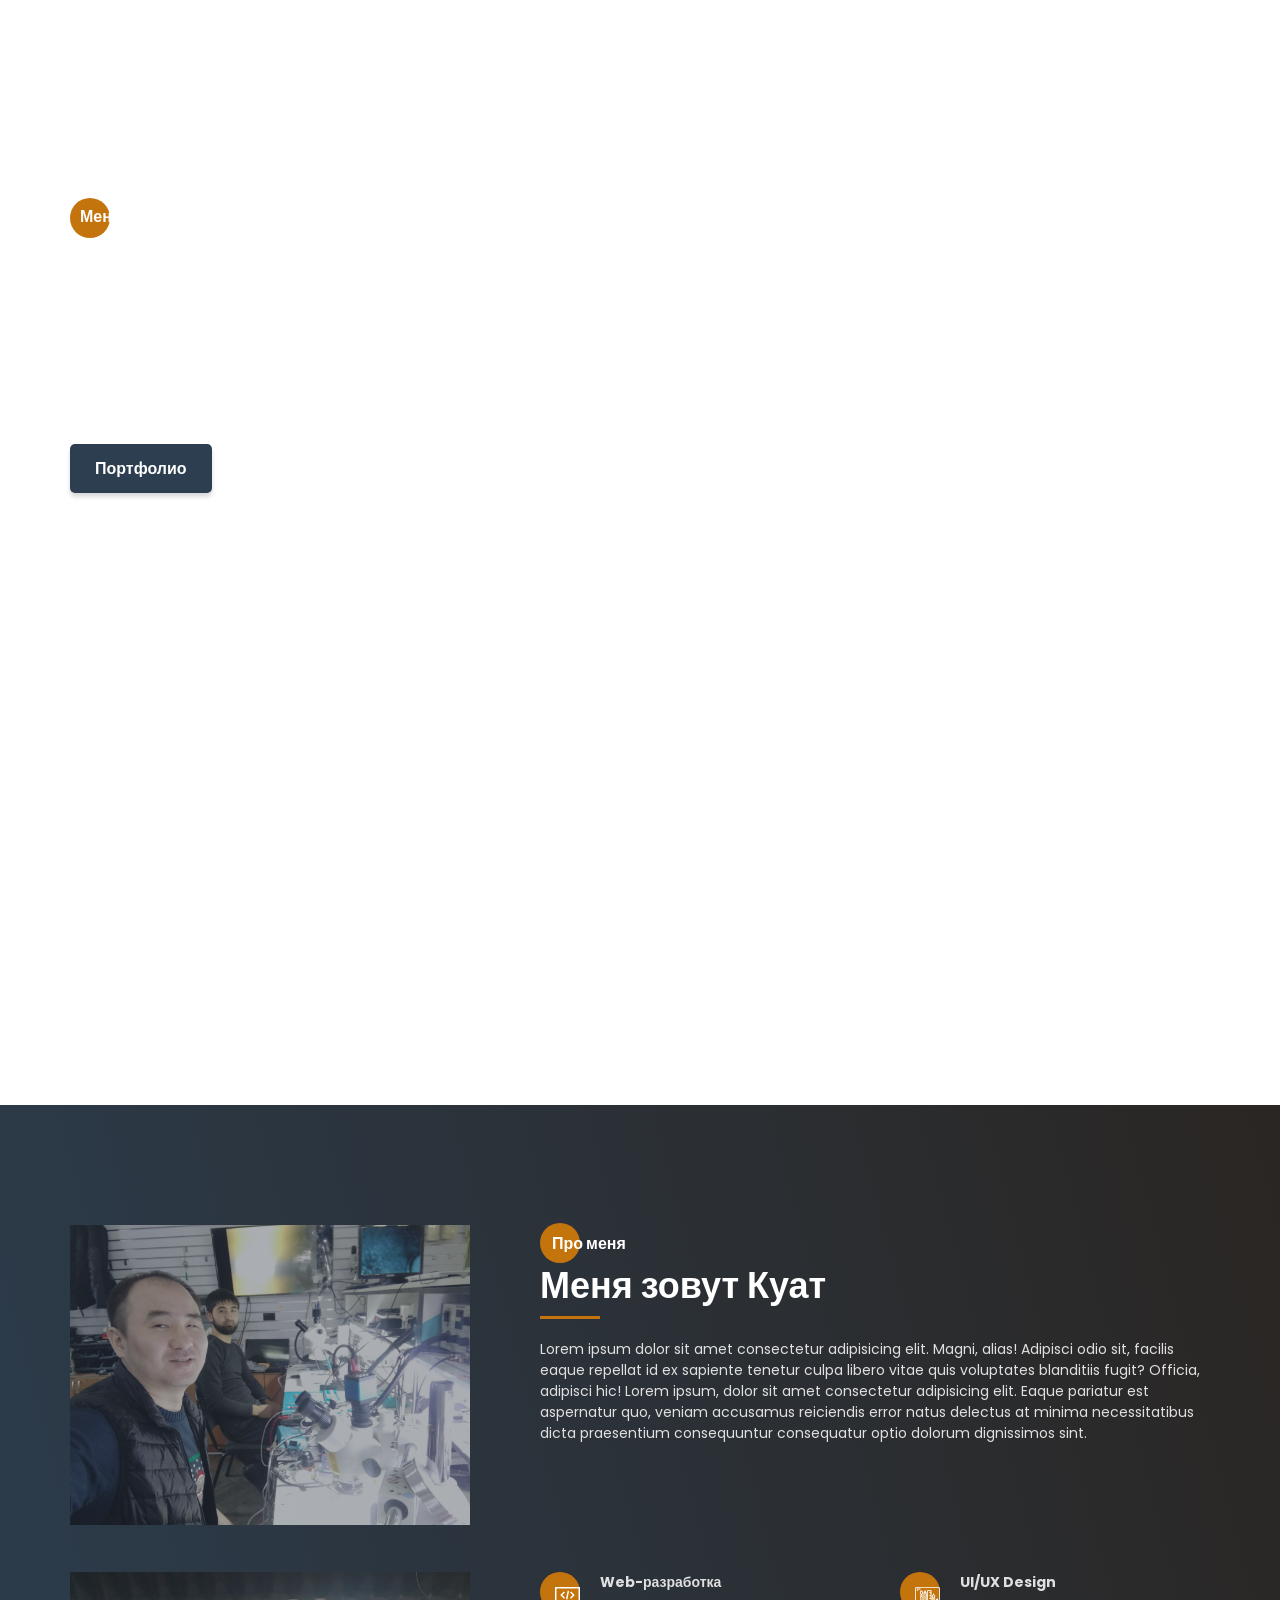
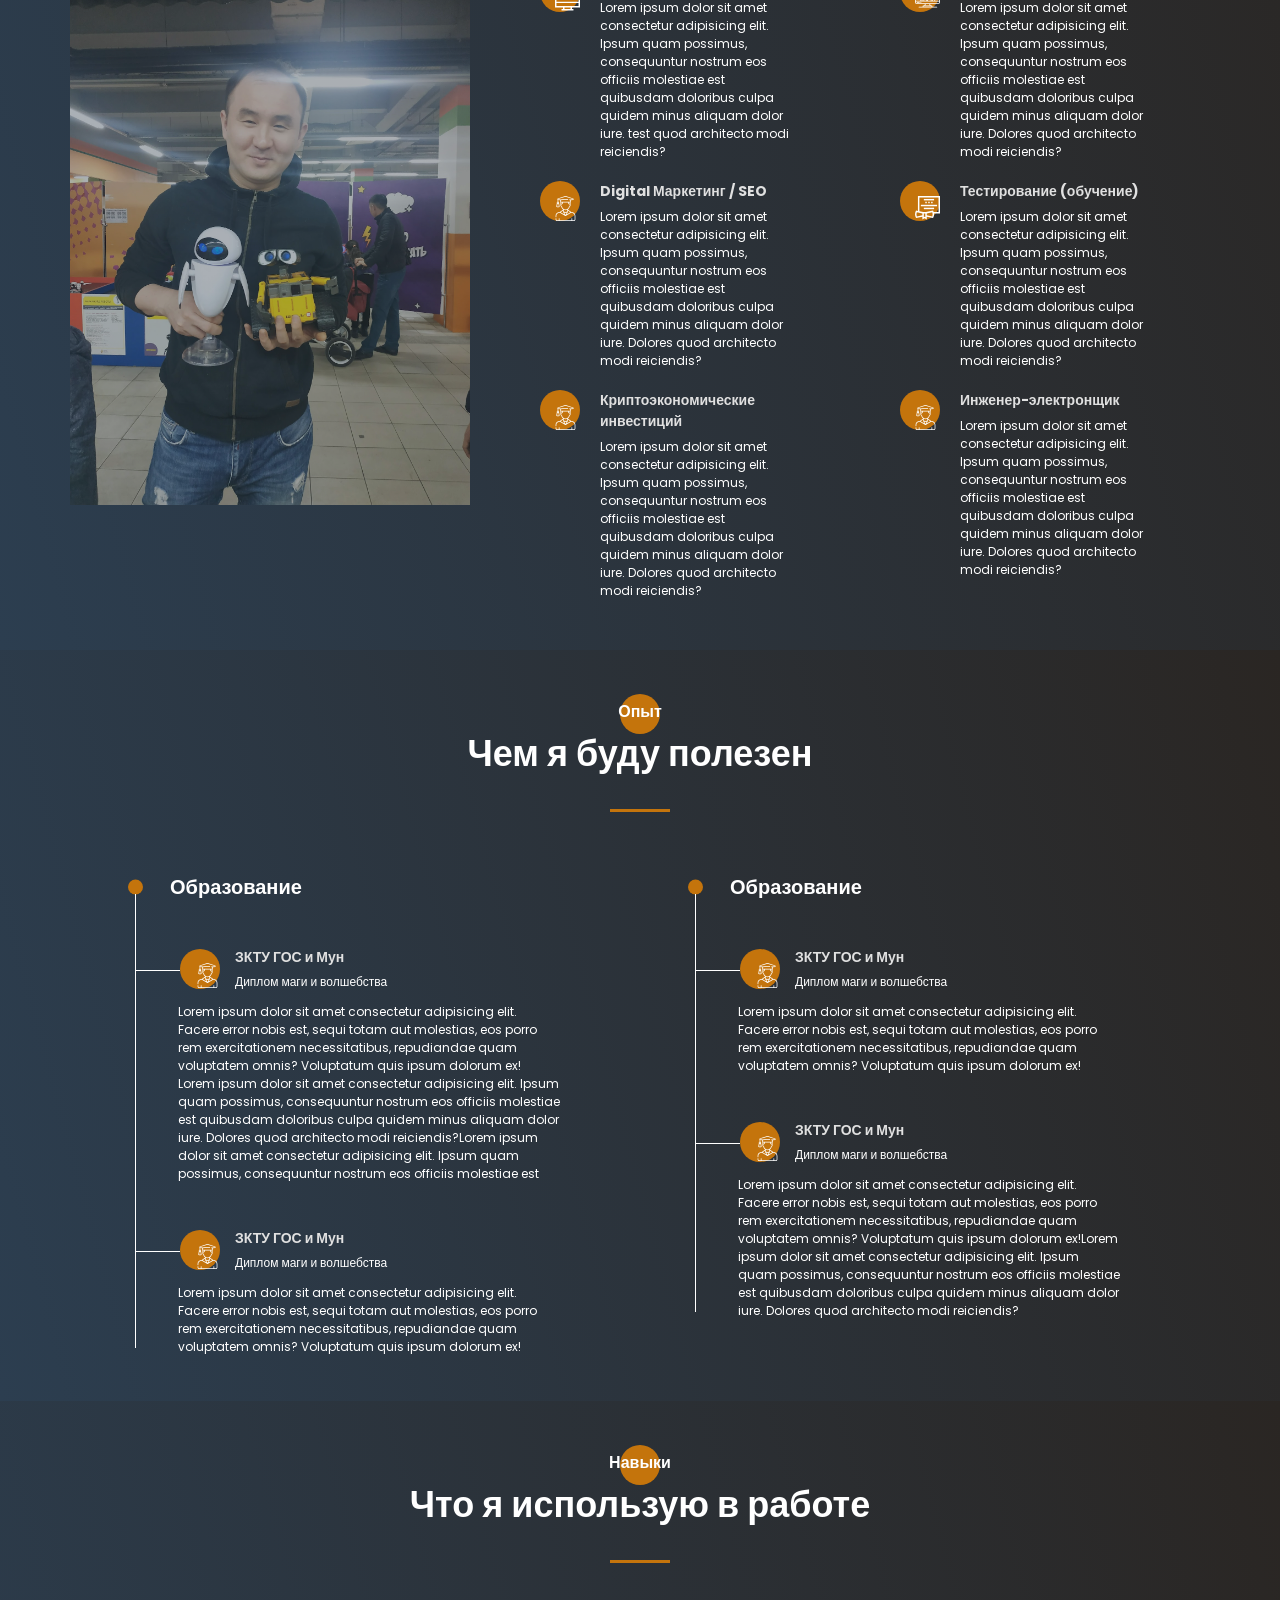
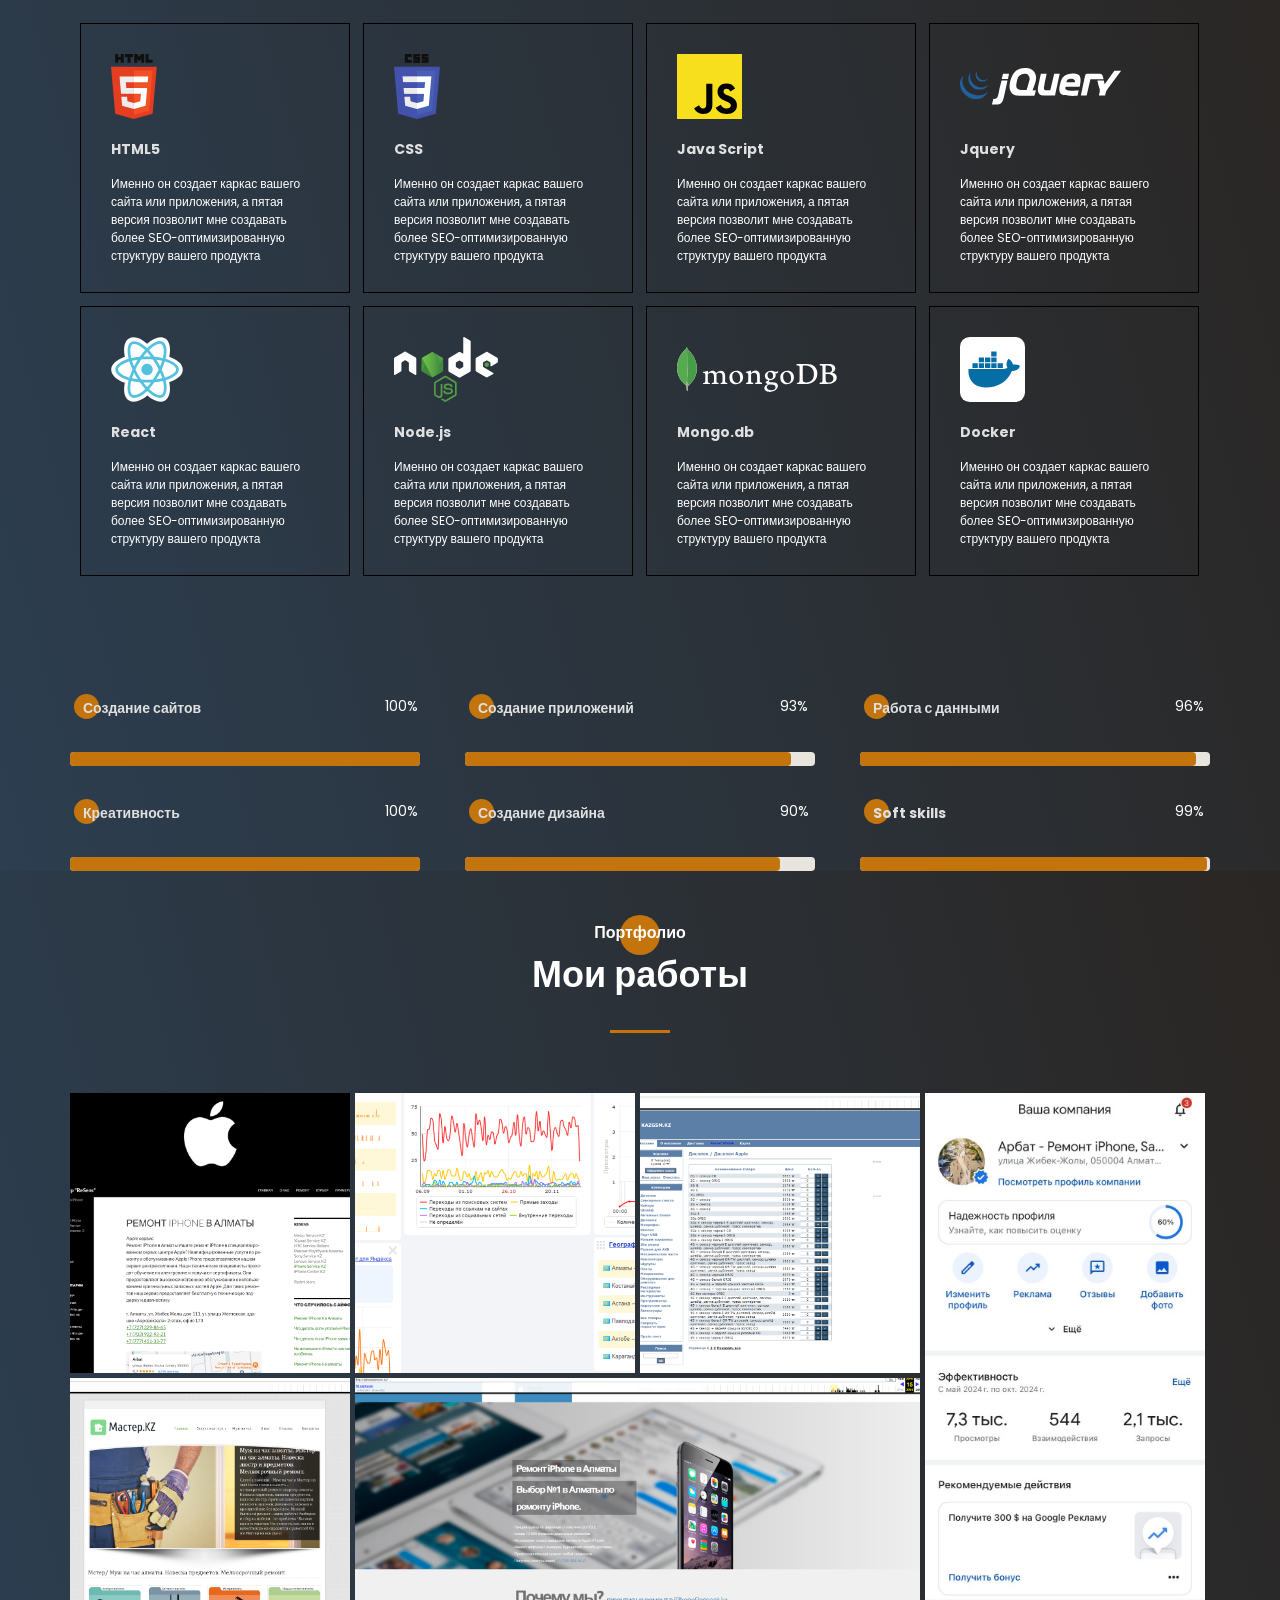
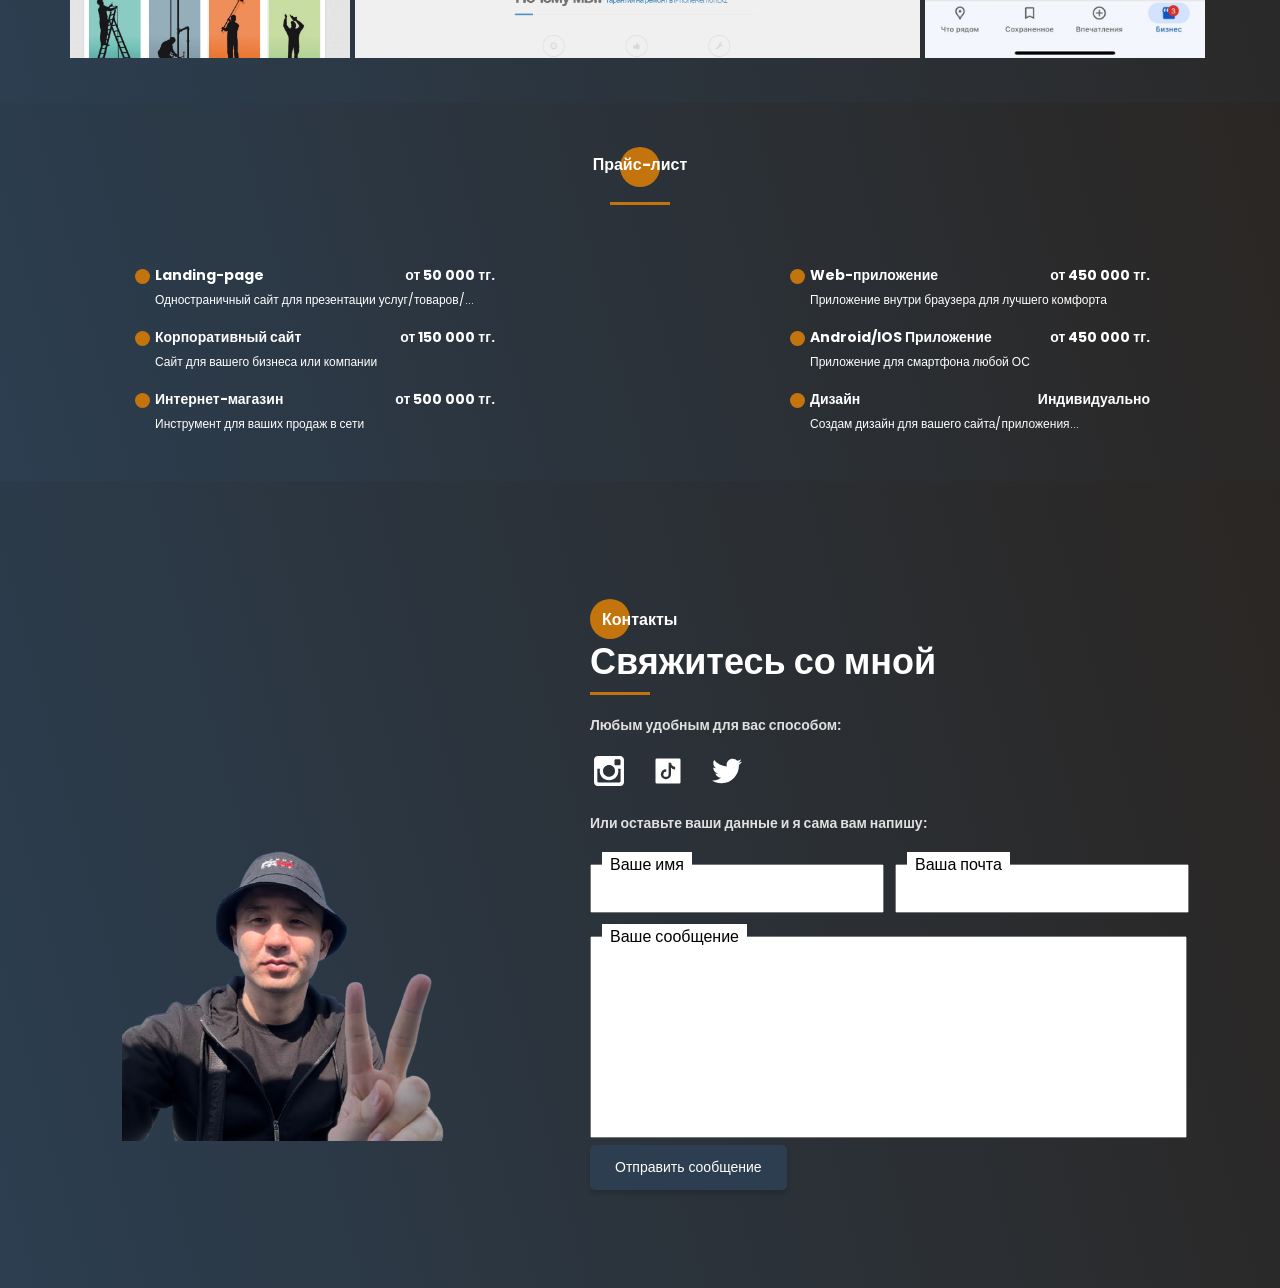
==== index.html @ 57f3153f "Initial commit with site files" ====
<!DOCTYPE html>
<html lang="en">
  <head>
    <meta charset="UTF-8" />
    <meta name="viewport" content="width=device-width, initial-scale=1.0" />
    <title>Nurmakhanov Kuat Kuanyshovich</title>
    <link
      href="https://fonts.googleapis.com/css2?family=Roboto:wght@100;300;400;700&display=swap"
      rel="stylesheet"
    />
    <link rel="stylesheet" href="css/style.min.css" />
  </head>
  <body>
    <aside class="sidepanel">
      <a href="#" class="sidepanel__link"
        ><img src="/src/icons/instagram.svg" alt="instagram" /></a
      ><a href="#" class="sidepanel__link"
        ><img src="/src/icons/tiktok.svg" alt="tiktok" /></a
      ><a href="#" class="sidepanel__link"
        ><img src="/src/icons/github.svg" alt="git" /></a
      ><a href="#" class="sidepanel__link"
        ><img src="/src/icons/twitter.svg" alt="twitter"
      /></a>
    </aside>

    <div class="menu">
      <div class="menu__block">
        <div class="menu__close">
          <svg
            width="29"
            height="30"
            viewBox="0 0 29 30"
            fill="none"
            xmlns="http://www.w3.org/2000/svg"
          >
            <path
              d="M17.1568 14.5231L28.4489 3.23075C29.1837 2.49623 29.1837 1.30861 28.4489 0.574085C27.7144 -0.160437 26.5267 -0.160437 25.7922 0.574085L14.4998 11.8665L3.20781 0.574085C2.47295 -0.160437 1.28567 -0.160437 0.551149 0.574085C-0.183716 1.30861 -0.183716 2.49623 0.551149 3.23075L11.8432 14.5231L0.551149 25.8155C-0.183716 26.55 -0.183716 27.7376 0.551149 28.4721C0.917206 28.8385 1.39852 29.0226 1.87948 29.0226C2.36045 29.0226 2.84141 28.8385 3.20781 28.4721L14.4998 17.1798L25.7922 28.4721C26.1586 28.8385 26.6396 29.0226 27.1205 29.0226C27.6015 29.0226 28.0825 28.8385 28.4489 28.4721C29.1837 27.7376 29.1837 26.55 28.4489 25.8155L17.1568 14.5231Z"
              fill="white"
            />
          </svg>
        </div>
        <nav>
          <ul class="menu__list">
            <li class="menu__link"><a href="#">ПРО МЕНЯ</a></li>
            <li class="menu__link"><a href="#">МОЙ ОПЫТ</a></li>
            <li class="menu__link"><a href="#">МОИ НАВЫКИ</a></li>
            <li class="menu__link"><a href="#">МОИ РАБОТЫ</a></li>
            <li class="menu__link"><a href="#">ПРАЙС ЛИСТ</a></li>
            <li class="menu__link"><a href="#">КОНТАКТЫ</a></li>
          </ul>
        </nav>

        <div class="menu__social">
          <a href="#"><img src="/src/icons/instagram.svg" alt="instagram" /></a
          ><a href="#"><img src="/src/icons/tiktok.svg" alt="tiktok" /></a
          ><a href="#"><img src="/src/icons/github.svg" alt="git" /></a
          ><a href="#"><img src="/src/icons/twitter.svg" alt="twitter" /></a>
        </div>
      </div>
      <div class="menu__overlay"></div>
    </div>

    <section class="promo">
      <div class="hamburger">
        <span></span>
        <span class="long"></span>
        <span></span>
      </div>
      <div class="container">
        <div class="title title_fs16 promo__subtitle">
          Меня зову Куат Нурмаханов
        </div>
        <h1 class="title title_fs48 promo__title">
          Эксперт в IT, Маркетинге и Обучении
        </h1>
        <div class="promo__btns">
          <a href="#" class="promo__link btn">Портфолио</a
          ><a href="#" class="promo__link">Про меня</a>
        </div>
      </div>
    </section>

    <section class="about">
      <div class="container">
        <div class="about__wrapper">
          <div class="about__photo">
            <img src="/src/img/resens.jpg" alt="resens2021" />
          </div>
          <div class="about__photo2">
            <img src="/src/img/robo.jpg" alt="robo" />
          </div>
          <div class="about__descr">
            <h2 class="title title_fs16 about__title">Про меня</h2>
            <div class="title title_fs36 about__subtitle">Меня зовут Куат</div>
            <div class="divider"></div>
            <p class="about__text">
              Lorem ipsum dolor sit amet consectetur adipisicing elit. Magni,
              alias! Adipisci odio sit, facilis eaque repellat id ex sapiente
              tenetur culpa libero vitae quis voluptates blanditiis fugit?
              Officia, adipisci hic! Lorem ipsum, dolor sit amet consectetur
              adipisicing elit. Eaque pariatur est aspernatur quo, veniam
              accusamus reiciendis error natus delectus at minima necessitatibus
              dicta praesentium consequuntur consequatur optio dolorum
              dignissimos sint.
            </p>
          </div>

          <div class="about__skills">
            <div class="about__skills-item">
              <div class="about__skills-circle">
                <img src="/src/icons/web development.svg" alt="" />
              </div>
              <div>
                <div class="title title_fs14">Web-разработка</div>
                <div class="about__skills-text">
                  Lorem ipsum dolor sit amet consectetur adipisicing elit. Ipsum
                  quam possimus, consequuntur nostrum eos officiis molestiae est
                  quibusdam doloribus culpa quidem minus aliquam dolor iure.
                  test quod architecto modi reiciendis?
                </div>
              </div>
            </div>
            <!-- <div class="about__skills-item">
              <div class="about__skills-circle">
                <img src="/src/icons/Developer.svg" alt="" />
              </div>
              <div>
                <div class="title title_fs14">Разработка приложений</div>
                <div class="about__skills-text">
                  Lorem ipsum dolor sit amet consectetur adipisicing elit. Ipsum
                  quam possimus, consequuntur nostrum eos officiis molestiae est
                  quibusdam doloribus culpa quidem minus aliquam dolor iure.
                  Dolores quod architecto modi reiciendis?
                </div>
              </div>
            </div> -->
            <div class="about__skills-item">
              <div class="about__skills-circle">
                <img src="/src/icons/Design.svg" alt="" />
              </div>
              <div>
                <div class="title title_fs14">UI/UX Design</div>
                <div class="about__skills-text">
                  Lorem ipsum dolor sit amet consectetur adipisicing elit. Ipsum
                  quam possimus, consequuntur nostrum eos officiis molestiae est
                  quibusdam doloribus culpa quidem minus aliquam dolor iure.
                  Dolores quod architecto modi reiciendis?
                </div>
              </div>
            </div>
            <div class="about__skills-item">
              <div class="about__skills-circle">
                <img src="/src/icons/University.svg" alt="" />
              </div>
              <div>
                <div class="title title_fs14">Digital Маркетинг / SEO</div>
                <div class="about__skills-text">
                  Lorem ipsum dolor sit amet consectetur adipisicing elit. Ipsum
                  quam possimus, consequuntur nostrum eos officiis molestiae est
                  quibusdam doloribus culpa quidem minus aliquam dolor iure.
                  Dolores quod architecto modi reiciendis?
                </div>
              </div>
            </div>
            <div class="about__skills-item">
              <div class="about__skills-circle">
                <img src="/src/icons/Courses.svg" alt="" />
              </div>
              <div>
                <div class="title title_fs14">Тестирование (обучение)</div>
                <div class="about__skills-text">
                  Lorem ipsum dolor sit amet consectetur adipisicing elit. Ipsum
                  quam possimus, consequuntur nostrum eos officiis molestiae est
                  quibusdam doloribus culpa quidem minus aliquam dolor iure.
                  Dolores quod architecto modi reiciendis?
                </div>
              </div>
            </div>
            <div class="about__skills-item">
              <div class="about__skills-circle">
                <img src="/src/icons/University.svg" alt="" />
              </div>
              <div>
                <div class="title title_fs14">
                  Криптоэкономические инвестиций
                </div>
                <div class="about__skills-text">
                  Lorem ipsum dolor sit amet consectetur adipisicing elit. Ipsum
                  quam possimus, consequuntur nostrum eos officiis molestiae est
                  quibusdam doloribus culpa quidem minus aliquam dolor iure.
                  Dolores quod architecto modi reiciendis?
                </div>
              </div>
            </div>
            <div class="about__skills-item">
              <div class="about__skills-circle">
                <img src="/src/icons/University.svg" alt="" />
              </div>
              <div>
                <div class="title title_fs14">Инженер-электронщик</div>
                <div class="about__skills-text">
                  Lorem ipsum dolor sit amet consectetur adipisicing elit. Ipsum
                  quam possimus, consequuntur nostrum eos officiis molestiae est
                  quibusdam doloribus culpa quidem minus aliquam dolor iure.
                  Dolores quod architecto modi reiciendis?
                </div>
              </div>
            </div>
          </div>
        </div>
      </div>
    </section>

    <section class="resume">
      <div class="container">
        <h2 class="title title_fs16 resume__title">Опыт</h2>
        <div class="title title__fs36 resume__subtitle">Чем я буду полезен</div>
        <div class="divider"></div>

        <div class="resume__wrapper">
          <div class="resume__column">
            <h3 class="title title_fs20 resume__column-title">Образование</h3>
            <ul>
              <li>
                <div class="resume__item">
                  <div class="resume__item-head">
                    <div class="resume__item-icon">
                      <img src="/src/icons/University.svg" alt="University" />
                    </div>
                    <h4 class="title title_fs14">ЗКТУ ГОС и Мун</h4>
                    <div class="resume__item-location">
                      Диплом маги и волшебства
                    </div>
                  </div>

                  <div class="resume__item-body">
                    Lorem ipsum dolor sit amet consectetur adipisicing elit.
                    Facere error nobis est, sequi totam aut molestias, eos porro
                    rem exercitationem necessitatibus, repudiandae quam
                    voluptatem omnis? Voluptatum quis ipsum dolorum ex! Lorem
                    ipsum dolor sit amet consectetur adipisicing elit. Ipsum
                    quam possimus, consequuntur nostrum eos officiis molestiae
                    est quibusdam doloribus culpa quidem minus aliquam dolor
                    iure. Dolores quod architecto modi reiciendis?Lorem ipsum
                    dolor sit amet consectetur adipisicing elit. Ipsum quam
                    possimus, consequuntur nostrum eos officiis molestiae est
                  </div>
                </div>
              </li>
              <li>
                <div class="resume__item">
                  <div class="resume__item-head">
                    <div class="resume__item-icon">
                      <img src="/src/icons/University.svg" alt="University" />
                    </div>
                    <h4 class="title title_fs14">ЗКТУ ГОС и Мун</h4>
                    <div class="resume__item-location">
                      Диплом маги и волшебства
                    </div>
                  </div>

                  <div class="resume__item-body">
                    Lorem ipsum dolor sit amet consectetur adipisicing elit.
                    Facere error nobis est, sequi totam aut molestias, eos porro
                    rem exercitationem necessitatibus, repudiandae quam
                    voluptatem omnis? Voluptatum quis ipsum dolorum ex!
                  </div>
                </div>
              </li>
            </ul>
          </div>
          <div class="resume__column">
            <h3 class="title title_fs20 resume__column-title">Образование</h3>

            <ul>
              <li>
                <div class="resume__item">
                  <div class="resume__item-head">
                    <div class="resume__item-icon">
                      <img src="/src/icons/University.svg" alt="University" />
                    </div>
                    <h4 class="title title_fs14">ЗКТУ ГОС и Мун</h4>
                    <div class="resume__item-location">
                      Диплом маги и волшебства
                    </div>
                  </div>

                  <div class="resume__item-body">
                    Lorem ipsum dolor sit amet consectetur adipisicing elit.
                    Facere error nobis est, sequi totam aut molestias, eos porro
                    rem exercitationem necessitatibus, repudiandae quam
                    voluptatem omnis? Voluptatum quis ipsum dolorum ex!
                  </div>
                </div>
              </li>
              <li>
                <div class="resume__item">
                  <div class="resume__item-head">
                    <div class="resume__item-icon">
                      <img src="/src/icons/University.svg" alt="University" />
                    </div>
                    <h4 class="title title_fs14">ЗКТУ ГОС и Мун</h4>
                    <div class="resume__item-location">
                      Диплом маги и волшебства
                    </div>
                  </div>

                  <div class="resume__item-body">
                    Lorem ipsum dolor sit amet consectetur adipisicing elit.
                    Facere error nobis est, sequi totam aut molestias, eos porro
                    rem exercitationem necessitatibus, repudiandae quam
                    voluptatem omnis? Voluptatum quis ipsum dolorum ex!Lorem
                    ipsum dolor sit amet consectetur adipisicing elit. Ipsum
                    quam possimus, consequuntur nostrum eos officiis molestiae
                    est quibusdam doloribus culpa quidem minus aliquam dolor
                    iure. Dolores quod architecto modi reiciendis?
                  </div>
                </div>
              </li>
            </ul>
          </div>
        </div>
      </div>
    </section>

    <!-- <section class="use">
      <div class="container">
        <h2 class="title title_fs16 resume__title">Опыт</h2>
        <div class="title title__fs36 resume__subtitle">Чем я буду полезен</div>
        <div class="divider"></div>
        <div class="use__wrapper">
          <div class="use__box">
            <div class="use__box-img">
              <img src="img/html5.svg" alt="html5" />
            </div>
            <h3 class="title title_fs14">HTML5</h3>
            <p>
              Именно он создает каркас вашего сайта или приложения, а пятая
              версия позволит мне создавать более SEO-оптимизированную структуру
              вашего продукта
            </p>
          </div>

          <div class="use__box">
            <div class="use__box-img">
              <img src="img/html5.svg" alt="html5" />
            </div>
            <h3 class="title title_fs14">HTML5</h3>
            <p>
              Именно он создает каркас вашего сайта или приложения, а пятая
              версия позволит мне создавать более SEO-оптимизированную структуру
              вашего продукта
            </p>
          </div>
          <div class="use__box">
            <div class="use__box-img">
              <img src="img/html5.svg" alt="html5" />
            </div>
            <h3 class="title title_fs14">HTML5</h3>
            <p>
              Именно он создает каркас вашего сайта или приложения, а пятая
              версия позволит мне создавать более SEO-оптимизированную структуру
              вашего продукта
            </p>
          </div>
          <div class="use__box">
            <div class="use__box-img">
              <img src="img/html5.svg" alt="html5" />
            </div>
            <h3 class="title title_fs14">HTML5</h3>
            <p>
              Именно он создает каркас вашего сайта или приложения, а пятая
              версия позволит мне создавать более SEO-оптимизированную структуру
              вашего продукта
            </p>
          </div>

          <div class="use__box">
            <div class="use__box-img">
              <img src="img/html5.svg" alt="html5" />
            </div>
            <h3 class="title title_fs14">HTML5</h3>
            <p>
              Именно он создает каркас вашего сайта или приложения, а пятая
              версия позволит мне создавать более SEO-оптимизированную структуру
              вашего продукта
            </p>
          </div>

          <div class="use__box">
            <div class="use__box-img">
              <img src="img/html5.svg" alt="html5" />
            </div>
            <h3 class="title title_fs14">HTML5</h3>
            <p>
              Именно он создает каркас вашего сайта или приложения, а пятая
              версия позволит мне создавать более SEO-оптимизированную структуру
              вашего продукта
            </p>
          </div>
          <div class="use__box">
            <div class="use__box-img">
              <img src="img/html5.svg" alt="html5" />
            </div>
            <h3 class="title title_fs14">HTML5</h3>
            <p>
              Именно он создает каркас вашего сайта или приложения, а пятая
              версия позволит мне создавать более SEO-оптимизированную структуру
              вашего продукта
            </p>
          </div>
          <div class="use__box">
            <div class="use__box-img">
              <img src="img/html5.svg" alt="html5" />
            </div>
            <h3 class="title title_fs14">HTML5</h3>
            <p>
              Именно он создает каркас вашего сайта или приложения, а пятая
              версия позволит мне создавать более SEO-оптимизированную структуру
              вашего продукта
            </p>
          </div>
        </div>
      </div>
    </section> -->

    <section class="skills">
      <div class="container">
        <h2 class="title title_fs16 skills__title">Навыки</h2>
        <div class="title title_fs36 skills__subtitle">
          Что я использую в работе
        </div>
        <div class="divider"></div>

        <div class="skills__items">
          <div class="skills__item">
            <div class="skills__item-img">
              <img src="img/html5.svg" alt="html5" />
            </div>
            <h3 class="title title_fs14">HTML5</h3>
            <p>
              Именно он создает каркас вашего сайта или приложения, а пятая
              версия позволит мне создавать более SEO-оптимизированную структуру
              вашего продукта
            </p>
          </div>

          <div class="skills__item">
            <div class="skills__item-img">
              <img src="img/g12.png" alt="CSS" />
            </div>
            <h3 class="title title_fs14">CSS</h3>
            <p>
              Именно он создает каркас вашего сайта или приложения, а пятая
              версия позволит мне создавать более SEO-оптимизированную структуру
              вашего продукта
            </p>
          </div>

          <div class="skills__item">
            <div class="skills__item-img">
              <img src="img/JS.svg" alt="JS" />
            </div>
            <h3 class="title title_fs14">Java Script</h3>
            <p>
              Именно он создает каркас вашего сайта или приложения, а пятая
              версия позволит мне создавать более SEO-оптимизированную структуру
              вашего продукта
            </p>
          </div>

          <div class="skills__item">
            <div class="skills__item-img">
              <img src="img/Jquery.svg" alt="Jquery" />
            </div>
            <h3 class="title title_fs14">Jquery</h3>
            <p>
              Именно он создает каркас вашего сайта или приложения, а пятая
              версия позволит мне создавать более SEO-оптимизированную структуру
              вашего продукта
            </p>
          </div>

          <div class="skills__item">
            <div class="skills__item-img">
              <img src="img/React.svg" alt="React" />
            </div>
            <h3 class="title title_fs14">React</h3>
            <p>
              Именно он создает каркас вашего сайта или приложения, а пятая
              версия позволит мне создавать более SEO-оптимизированную структуру
              вашего продукта
            </p>
          </div>

          <div class="skills__item">
            <div class="skills__item-img">
              <img src="img/Node.js.svg" alt="Node.js" />
            </div>
            <h3 class="title title_fs14">Node.js</h3>
            <p>
              Именно он создает каркас вашего сайта или приложения, а пятая
              версия позволит мне создавать более SEO-оптимизированную структуру
              вашего продукта
            </p>
          </div>

          <div class="skills__item">
            <div class="skills__item-img">
              <img src="img/Mongo.db.svg" alt="Mongo.db" />
            </div>
            <h3 class="title title_fs14">Mongo.db</h3>
            <p>
              Именно он создает каркас вашего сайта или приложения, а пятая
              версия позволит мне создавать более SEO-оптимизированную структуру
              вашего продукта
            </p>
          </div>

          <div class="skills__item">
            <div class="skills__item-img">
              <img src="img/dockers.svg" alt="docker" />
            </div>
            <h3 class="title title_fs14">Docker</h3>
            <p>
              Именно он создает каркас вашего сайта или приложения, а пятая
              версия позволит мне создавать более SEO-оптимизированную структуру
              вашего продукта
            </p>
          </div>
        </div>

        <div class="skills__ratings">
          <div class="skills__ratings-item">
            <div class="title title_fs14 skills__ratings-title">
              Создание сайтов
            </div>
            <div class="skills__ratings-counter">100%</div>
            <div class="skills__ratings-line">
              <span></span>
            </div>
          </div>
          <div class="skills__ratings-item">
            <div class="title title_fs14 skills__ratings-title">
              Создание приложений
            </div>
            <div class="skills__ratings-counter">93%</div>
            <div class="skills__ratings-line">
              <span></span>
            </div>
          </div>

          <div class="skills__ratings-item">
            <div class="title title_fs14 skills__ratings-title">
              Работа с данными
            </div>
            <div class="skills__ratings-counter">96%</div>
            <div class="skills__ratings-line">
              <span></span>
            </div>
          </div>

          <div class="skills__ratings-item">
            <div class="title title_fs14 skills__ratings-title">
              Креативность
            </div>
            <div class="skills__ratings-counter">100%</div>
            <div class="skills__ratings-line">
              <span></span>
            </div>
          </div>

          <div class="skills__ratings-item">
            <div class="title title_fs14 skills__ratings-title">
              Создание дизайна
            </div>
            <div class="skills__ratings-counter">90%</div>
            <div class="skills__ratings-line">
              <span></span>
            </div>
          </div>

          <div class="skills__ratings-item">
            <div class="title title_fs14 skills__ratings-title">
              Soft skills
            </div>
            <div class="skills__ratings-counter">99%</div>
            <div class="skills__ratings-line">
              <span></span>
            </div>
          </div>
        </div>
      </div>
    </section>

    <section class="portfolio">
      <div class="container">
        <h2 class="title title_fs16 title__section-title">Портфолио</h2>
        <div class="title title_fs36 title__section-subtitle">Мои работы</div>
        <div class="divider"></div>

        <div class="portfolio__wrapper">
          <a href="#" class="portfolio__item">
            <img src="img/portfolio/1.png" alt="uber" />
          </a>
          <a href="#" class="portfolio__item">
            <img src="img/portfolio/2.png" alt="pulse" />
          </a>
          <a href="#" class="portfolio__item">
            <img src="img/portfolio/3.png" alt="test" />
          </a>
          <a href="#" class="portfolio__item vertical">
            <img src="img/portfolio/7.jpg" alt="test" />
          </a>
          <a href="#" class="portfolio__item">
            <img src="img/portfolio/5.png" alt="test" />
          </a>
          <a href="#" class="portfolio__item horizonal">
            <img src="img/portfolio/6.png" alt="test" />
          </a>
        </div>
      </div>
    </section>

    <section class="price">
      <div class="container">
        <h2 class="title title_fs16 title__section-title">Прайс-лист</h2>
        <div class="divider"></div>
        <div class="price__wrapper">
          <div class="price__item">
            <div class="price__type">Landing-page</div>
            <div class="price__count">от 50 000 тг.</div>
            <div class="price__descr">
              Одностраничный сайт для презентации услуг/товаров/...
            </div>
          </div>
          <div class="price__item">
            <div class="price__type">Web-приложение</div>
            <div class="price__count">от 450 000 тг.</div>
            <div class="price__descr">
              Приложение внутри браузера для лучшего комфорта
            </div>
          </div>
          <div class="price__item">
            <div class="price__type">Корпоративный сайт</div>
            <div class="price__count">от 150 000 тг.</div>
            <div class="price__descr">Сайт для вашего бизнеса или компании</div>
          </div>
          <div class="price__item">
            <div class="price__type">Android/IOS Приложение</div>
            <div class="price__count">от 450 000 тг.</div>
            <div class="price__descr">Приложение для смартфона любой ОС</div>
          </div>
          <div class="price__item">
            <div class="price__type">Интернет-магазин</div>
            <div class="price__count">от 500 000 тг.</div>
            <div class="price__descr">Инструмент для ваших продаж в сети</div>
          </div>
          <div class="price__item">
            <div class="price__type">Дизайн</div>
            <div class="price__count">Индивидуально</div>
            <div class="price__descr">
              Создам дизайн для вашего сайта/приложения...
            </div>
          </div>
        </div>
      </div>
    </section>

    <section class="contacts">
      <div class="container">
        <div class="contacts__wrapper">
          <div class="contacts__photo">
            <img src="img/hello.png" alt="say hi" />
          </div>
          <div class="contacts__descr">
            <h2 class="title title_fs16 contacts__title">Контакты</h2>
            <div class="title title_fs36 contacts__subtitle">
              Свяжитесь со мной
            </div>
            <div class="divider"></div>
            <div class="title title_fs14 contacts__text">
              Любым удобным для вас способом:
            </div>
            <div class="contacts__social">
              <a href="#" class="contacts__link"
                ><img src="icons/instagram.svg" alt="insta" /></a
              ><a href="#" class="contacts__link"
                ><img src="icons/tiktok.svg" alt="tk" /></a
              ><a href="#" class="contacts__link"
                ><img src="icons/twitter.svg" alt="twitter"
              /></a>
            </div>
            <div class="title title_fs14 contacts__text">
              Или оставьте ваши данные и я сама вам напишу:
            </div>

            <form action="#" class="contacts__form">
              <div class="contacts__input">
                <input name="name" id="name" type="text" />
                <label for="name">Ваше имя</label>
              </div>
              <div class="contacts__input">
                <input name="email" id="email" type="email" />
                <label for="email">Ваша почта</label>
              </div>
              <div class="contacts__textarea">
                <textarea name="text" id="text"></textarea>
                <label for="text">Ваше сообщение</label>
                <div>
                  <button class="contacts__btn btn">Отправить сообщение</button>
                </div>
              </div>
            </form>
          </div>
        </div>
      </div>
    </section>
    <script src="js/script.js"></script>
  </body>
</html>
---- css/style.min.css ----
@import"libs/bootstrap-reboot.css";@import"https://fonts.googleapis.com/css2?family=Poppins:wght@500;700&display=swap";*{font-family:"Poppins",sans-serif;margin:0;padding:0}.container{width:1140px;margin:0 auto}.divider{height:3px;width:60px;background-color:#c4740c;margin:25px auto 0 auto}.btn{background:#2c3e50;-webkit-box-shadow:0px 4px 4px rgba(0,0,0,.15);box-shadow:0px 4px 4px rgba(0,0,0,.15);padding:12px 25px;border-radius:5px;-webkit-transition:background-color .3s ease,-webkit-transform .3s ease;transition:background-color .3s ease,-webkit-transform .3s ease;transition:transform .3s ease,background-color .3s ease;transition:transform .3s ease,background-color .3s ease,-webkit-transform .3s ease}.btn:hover{-webkit-transform:scale(1.1);transform:scale(1.1);background-color:#009bdf}.promo{min-height:100vh;position:relative;background:url("/src/img/bg.png") no-repeat 50%/cover;padding-top:205px}.promo__title{margin-top:10px;width:535px}.promo__subtitle{position:relative;padding-left:10px;z-index:2}.promo__subtitle:before{content:"";position:absolute;width:40px;height:40px;background:#c4740c;border-radius:100%;z-index:-1;top:-31%;left:0}.promo__btns{margin-top:25px;display:-webkit-box;display:-ms-flexbox;display:flex;-webkit-box-align:center;-ms-flex-align:center;align-items:center;-webkit-box-pack:justify;-ms-flex-pack:justify;justify-content:space-between;width:250px}.promo__link{color:#fff;font-weight:bold;text-decoration:none}.promo__link:hover{color:#fff;text-decoration:none;-webkit-transform:scale(1.1);transform:scale(1.1)}.title{color:#fff;font-weight:bold;font-size:36px;line-height:60px}.title_fs14{font-size:14px;line-height:21px;color:#e0e0e0}.title_fs16{font-size:16px;line-height:24px}.title_fs20{font-size:20px;line-height:30px}.title_fs36{font-size:36px}.title_fs48{font-size:48px}.title__section-title{position:relative;text-align:center;z-index:2}.title__section-title:before{content:"";position:absolute;width:40px;height:40px;background:#c4740c;border-radius:100%;z-index:-1;top:-31%;left:0}.title__section-title:before{top:-6px;left:50%;-webkit-transform:translateX(-50%);transform:translateX(-50%)}.title__section-subtitle{text-align:center}.sidepanel{position:fixed;top:250px;left:50px;display:-webkit-box;display:-ms-flexbox;display:flex;-webkit-box-orient:vertical;-webkit-box-direction:normal;-ms-flex-direction:column;flex-direction:column;-webkit-box-pack:justify;-ms-flex-pack:justify;justify-content:space-between;height:200px;z-index:3}.sidepanel img{-webkit-transition:all .6s;transition:all .6s;width:22px;height:22px}.sidepanel img:hover{-webkit-transform:scale(1.13);transform:scale(1.13)}.hamburger{position:absolute;top:20px;right:30px;height:21px;display:-webkit-box;display:-ms-flexbox;display:flex;-webkit-box-orient:vertical;-webkit-box-direction:normal;-ms-flex-direction:column;flex-direction:column;-webkit-box-pack:justify;-ms-flex-pack:justify;justify-content:space-between;-webkit-box-align:end;-ms-flex-align:end;align-items:flex-end;cursor:pointer}.hamburger span{display:block;width:30px;height:3px;background-color:#fff}.hamburger span.long{width:36px}.menu{position:fixed;top:0;left:-100px;width:100%;height:100vh;z-index:10;visibility:hidden;opacity:0;-webkit-transition:all .6s;transition:all .6s}.menu.active{left:0;visibility:visible;opacity:1}.menu__block{position:relative;width:345px;background-color:#c4740c;height:100%;-webkit-transition:all .6s;transition:all .6s;padding-top:140px;padding-left:40px;z-index:11}.menu__close{position:absolute;top:25px;right:25px;cursor:pointer}.menu__list{list-style-type:none;padding-left:35px}.menu__link{position:relative;font-size:24px;font-weight:bold;line-height:36px;margin-bottom:15px;cursor:pointer}.menu__link:before{position:absolute;content:"";top:8px;left:-35px;width:15px;height:15px;border-radius:100%;border:2px solid #331301;-webkit-transition:all .6s;transition:all .6s}.menu__link:hover::before{background-color:#fff}.menu__link a{color:#fff;text-decoration:none}.menu img{width:22px;height:22px;margin:0 4px}.menu__social{padding-top:50px;position:absolute;left:50%;-webkit-transform:translateX(-50%);transform:translateX(-50%);width:90px;display:-webkit-box;display:-ms-flexbox;display:flex;-webkit-box-align:center;-ms-flex-align:center;align-items:center;-webkit-box-pack:justify;-ms-flex-pack:justify;justify-content:space-between}.menu__overlay{position:fixed;top:0;left:0;width:100%;height:100%;background-color:#000;opacity:.75}.about{padding-top:120px;padding-bottom:50px;background:linear-gradient(75deg, #2c3e50, #2a2623)}.about__wrapper{display:grid;grid-template-columns:400px 670px;grid-template-rows:minmax(245px, auto) minmax(255px, auto);grid-auto-rows:minmax(245px, auto);-webkit-column-gap:70px;-moz-column-gap:70px;column-gap:70px;row-gap:40px}.about__photo{opacity:.6;grid-row:1}.about__photo img{width:100%}.about__photo2{opacity:.6;grid-row:2/3}.about__photo2 img{width:100%}.about__descr{padding-top:6px}.about__descr .divider{margin:0}.about__title{position:relative;padding:1px 0 0 12px;z-index:2}.about__title:before{content:"";position:absolute;width:40px;height:40px;background:#c4740c;border-radius:100%;z-index:-1;top:-31%;left:0}.about__text{margin-top:20px;font-size:14px;line-height:21px;color:#e0e0e0}.about__skills{display:grid;grid-template:repeat(2, 1fr)/repeat(2, 1fr);grid-template-rows:1fr;-webkit-column-gap:50px;-moz-column-gap:50px;column-gap:50px;row-gap:20px}.about__skills-item{display:grid;grid-template-columns:40px 200px;-webkit-column-gap:20px;-moz-column-gap:20px;column-gap:20px}.about__skills-circle{position:relative;padding:15px 0 0 15px;z-index:2}.about__skills-circle:before{content:"";position:absolute;width:40px;height:40px;background:#c4740c;border-radius:100%;z-index:-1;top:-31%;left:0}.about__skills-circle:before{top:0}.about__skills-text{margin-top:6px;font-size:12px;line-height:18px;color:#fff}.resume{padding-top:50px;padding-bottom:45px;background:linear-gradient(75deg, #2c3e50, #2a2623)}.resume__title{position:relative;text-align:center;z-index:2}.resume__title:before{content:"";position:absolute;width:40px;height:40px;background:#c4740c;border-radius:100%;z-index:-1;top:-31%;left:0}.resume__title:before{top:-6px;left:50%;-webkit-transform:translateX(-50%);transform:translateX(-50%)}.resume__subtitle{text-align:center}.resume__wrapper{padding:60px 65px 0 65px;display:grid;grid-template-columns:repeat(2, 425px);-webkit-column-gap:135px;-moz-column-gap:135px;column-gap:135px}.resume__column-title{position:relative;padding-left:35px}.resume__column-title::before{content:"";position:absolute;height:15px;width:15px;background:#c4740c;border-radius:100%;left:-7px;top:50%;-webkit-transform:translateY(-50%);transform:translateY(-50%)}.resume__column ul{list-style-type:none}.resume__column ul li{position:relative}.resume__column ul li:after{content:"";width:1px;height:100%;position:absolute;top:-8px;left:0px;background-color:#fff}.resume__item{position:relative}.resume__item::before{content:"";height:1px;width:45px;position:absolute;z-index:2;background-color:#fff;top:68px}.resume__item-head{position:relative;padding:45px 0 0 100px}.resume__item-body{padding-left:43px;padding-top:12px}.resume__item-icon{position:absolute;top:47px;left:45px;z-index:2}.resume__item-icon:before{content:"";position:absolute;width:40px;height:40px;background:#c4740c;border-radius:100%;z-index:-1;top:-31%;left:0}.resume__item img{position:absolute;left:17px;top:14px}.resume__item-location{color:#fff;font-size:12px;line-height:18px;margin-top:5px}.resume__item-body{color:#fff;font-size:12px;line-height:18px}.skills{padding-top:50px;background:linear-gradient(75deg, #2c3e50, #2a2623)}.skills__title{position:relative;text-align:center;z-index:2}.skills__title:before{content:"";position:absolute;width:40px;height:40px;background:#c4740c;border-radius:100%;z-index:-1;top:-31%;left:0}.skills__title:before{top:-6px;left:50%;-webkit-transform:translateX(-50%);transform:translateX(-50%)}.skills__subtitle{text-align:center}.skills__items{margin-top:60px;padding:0 10px;display:grid;grid-template-columns:repeat(4, 270px);grid-template-rows:repeat(2, minmax(270px, auto));grid-auto-rows:minmax(270px, auto);gap:13px}.skills__item{border:1px solid #000;padding:30px 30px 25px 30px}.skills__item-img{display:-webkit-box;display:-ms-flexbox;display:flex;-webkit-box-align:center;-ms-flex-align:center;align-items:center;min-height:65px}.skills__item h3{margin-top:20px;margin-bottom:0}.skills__item p{color:#fff;margin-top:15px;margin-bottom:0;font-size:12px;line-height:18px}.skills__ratings{margin-top:120px;display:grid;grid-template:repeat(2, minmax(70px, auto))/repeat(3, 350px);-webkit-column-gap:45px;-moz-column-gap:45px;column-gap:45px;row-gap:35px}.skills__ratings-item{display:grid;grid-template:minmax(21px, auto) 14px/200px 35px;-webkit-box-pack:justify;-ms-flex-pack:justify;justify-content:space-between;-ms-flex-line-pack:justify;align-content:space-between}.skills__ratings-title{position:relative;z-index:2;padding:2px 0 0 13px}.skills__ratings-title:before{content:"";position:absolute;width:40px;height:40px;background:#c4740c;border-radius:100%;z-index:-1;top:-31%;left:0}.skills__ratings-title:before{width:25px;height:25px;top:-2px;left:4px}.skills__ratings-counter{color:#fff;font-size:14px;line-height:21px}.skills__ratings-line{width:350px;height:14px;background-color:#e8e4de;border-radius:4px;grid-column:1/3}.skills__ratings-line span{display:block;height:100%;background-color:#c4740c;border-radius:4px}.portfolio{padding-top:50px;padding-bottom:45px;background:linear-gradient(75deg, #2c3e50, #2a2623)}.portfolio__wrapper{margin-top:60px;display:grid;grid-template:repeat(2, 280px)/repeat(4, 280px);grid-auto-rows:280px;gap:5px}.portfolio__wrapper .vertical{grid-row:1/3;grid-column:4/5}.portfolio__wrapper .horizonal{grid-row:2/3;grid-column:2/4}.portfolio__item{-webkit-transition:all .6s;transition:all .6s}.portfolio__item img{width:100%;height:100%;-o-object-fit:cover;object-fit:cover}.portfolio__item:hover{-webkit-transform:scale(1.2);transform:scale(1.2)}.price{padding-top:50px;padding-bottom:45px;background:linear-gradient(75deg, #2c3e50, #2a2623)}.price__wrapper{margin-top:60px;padding:0 60px;display:grid;grid-template:repeat(3, minmax(45px, auto))/repeat(2, 365px);grid-auto-rows:minmax(45px, auto);row-gap:15px;-webkit-box-pack:justify;-ms-flex-pack:justify;justify-content:space-between}.price__item{position:relative;display:grid;grid-template:repeat(2, minmax(21px, auto))/repeat(2, auto);row-gap:5px;padding-left:25px}.price__item::before{content:"";width:15px;height:15px;border-radius:100%;background-color:#c4740c;position:absolute;top:4px;left:5px}.price__type,.price__count{font-weight:bold;font-size:14px;line-height:21px;color:#fff}.price__count{justify-self:end}.price__descr{grid-column:1/3;font-size:12px;line-height:18px;color:#fff}.contacts{padding:120px 0 90px 0;background:linear-gradient(75deg, #2c3e50, #2a2623)}.contacts__wrapper{padding:0 35px 0 52px;display:grid;grid-template-columns:400px 585px;-webkit-box-pack:justify;-ms-flex-pack:justify;justify-content:space-between}.contacts__descr{padding-top:6px}.contacts__descr .divider{margin:0}.contacts__title{position:relative;z-index:2;padding:1px 0 0 12px}.contacts__title:before{content:"";position:absolute;width:40px;height:40px;background:#c4740c;border-radius:100%;z-index:-1;top:-31%;left:0}.contacts__text{margin-top:20px}.contacts__link{padding-left:4px;margin-right:25px}.contacts__link img{-webkit-transition:all .6s;transition:all .6s;width:30px;height:30px}.contacts__link img:hover{-webkit-transform:scale(1.13);transform:scale(1.13)}.contacts__social{margin-top:20px}.contacts__photo{-ms-flex-item-align:end;align-self:end;padding-bottom:50px}.contacts__photo img{width:100%}.contacts__form{margin-top:30px;display:grid;grid-template:45px 190px 45px/repeat(2, 280px);-webkit-box-pack:justify;-ms-flex-pack:justify;justify-content:space-between;row-gap:27px}.contacts__form label{display:block;position:absolute;height:18px;padding:0 8px;background-color:#fff;margin-bottom:0;top:-12px;left:12px}.contacts__input{position:relative}.contacts__input input{width:100%;height:100%;padding:0 5px;font-size:12px}.contacts__textarea{position:relative;grid-column:1/3}.contacts__textarea textarea{width:100%;height:100%;resize:none;padding:5px;font-size:12px}.contacts__btn{border:none;font-size:14px;line-height:21px;color:#fff}/*# sourceMappingURL=style.min.css.map */
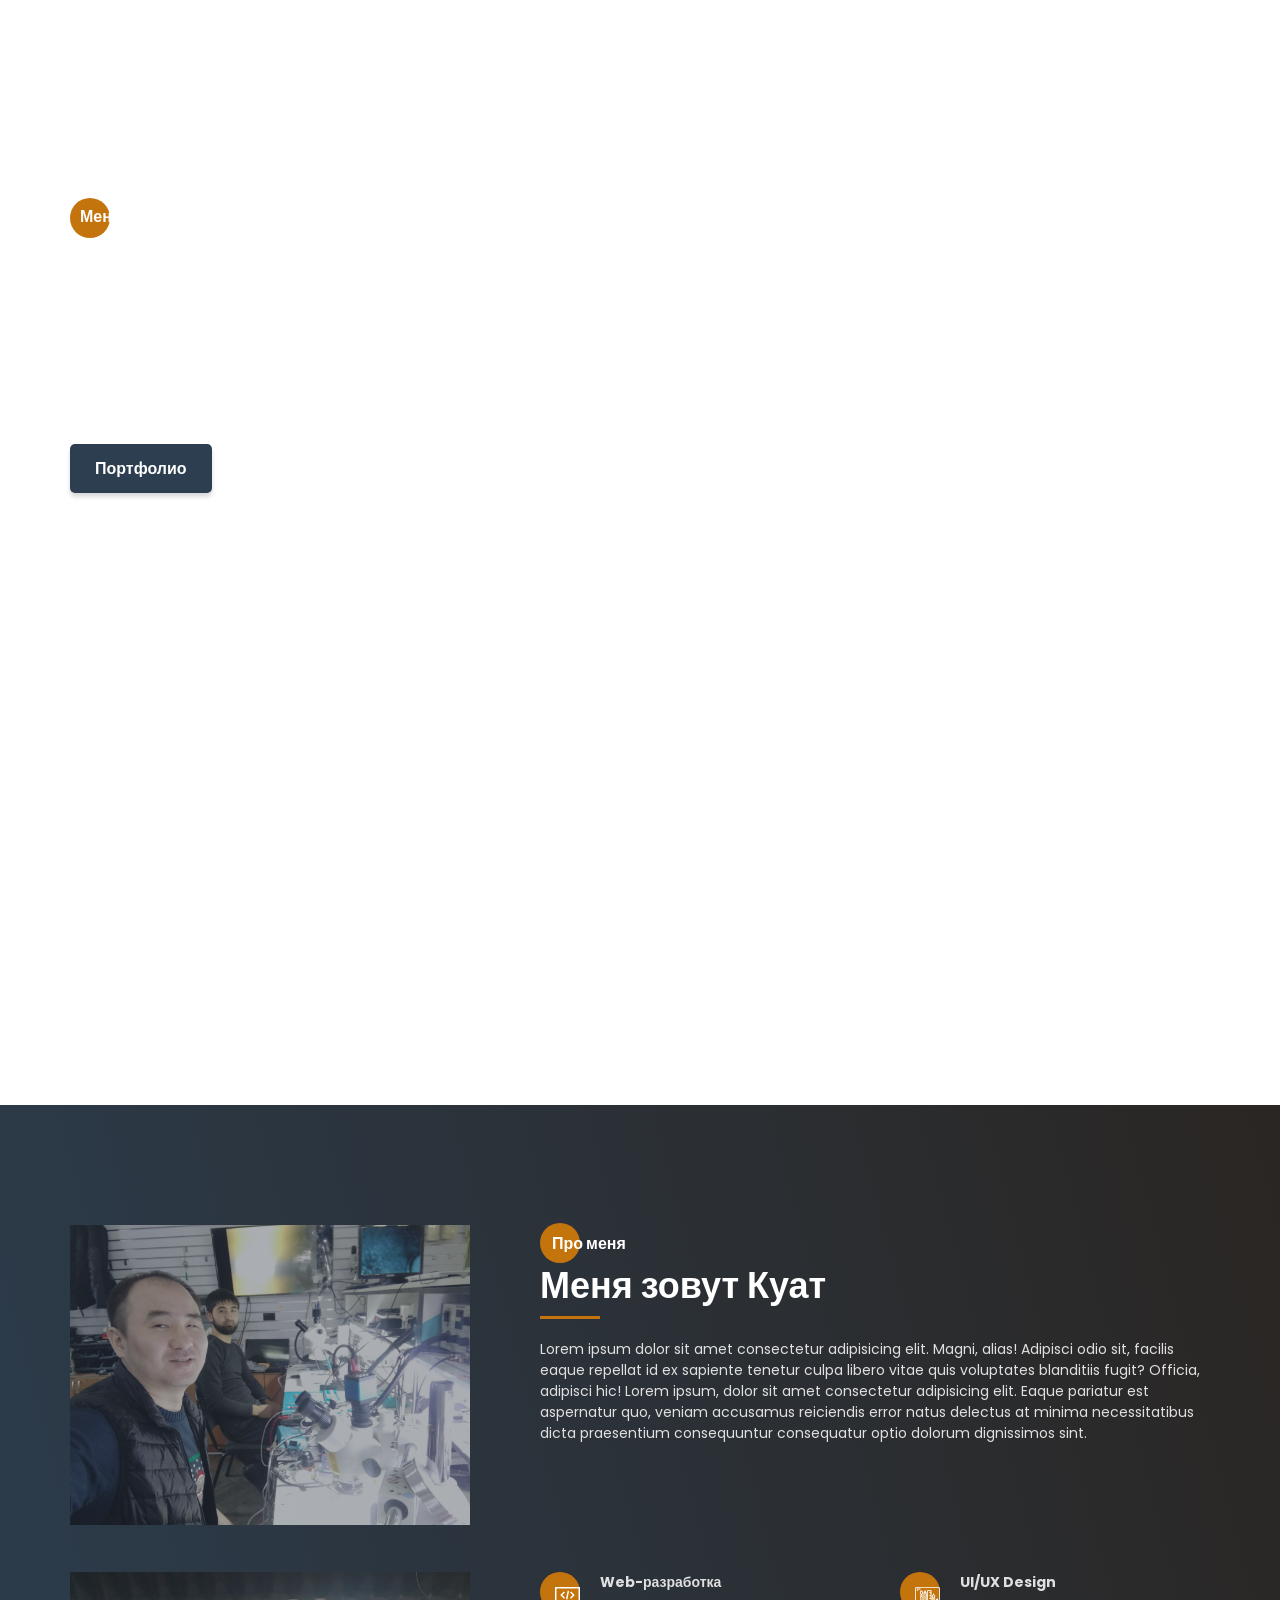
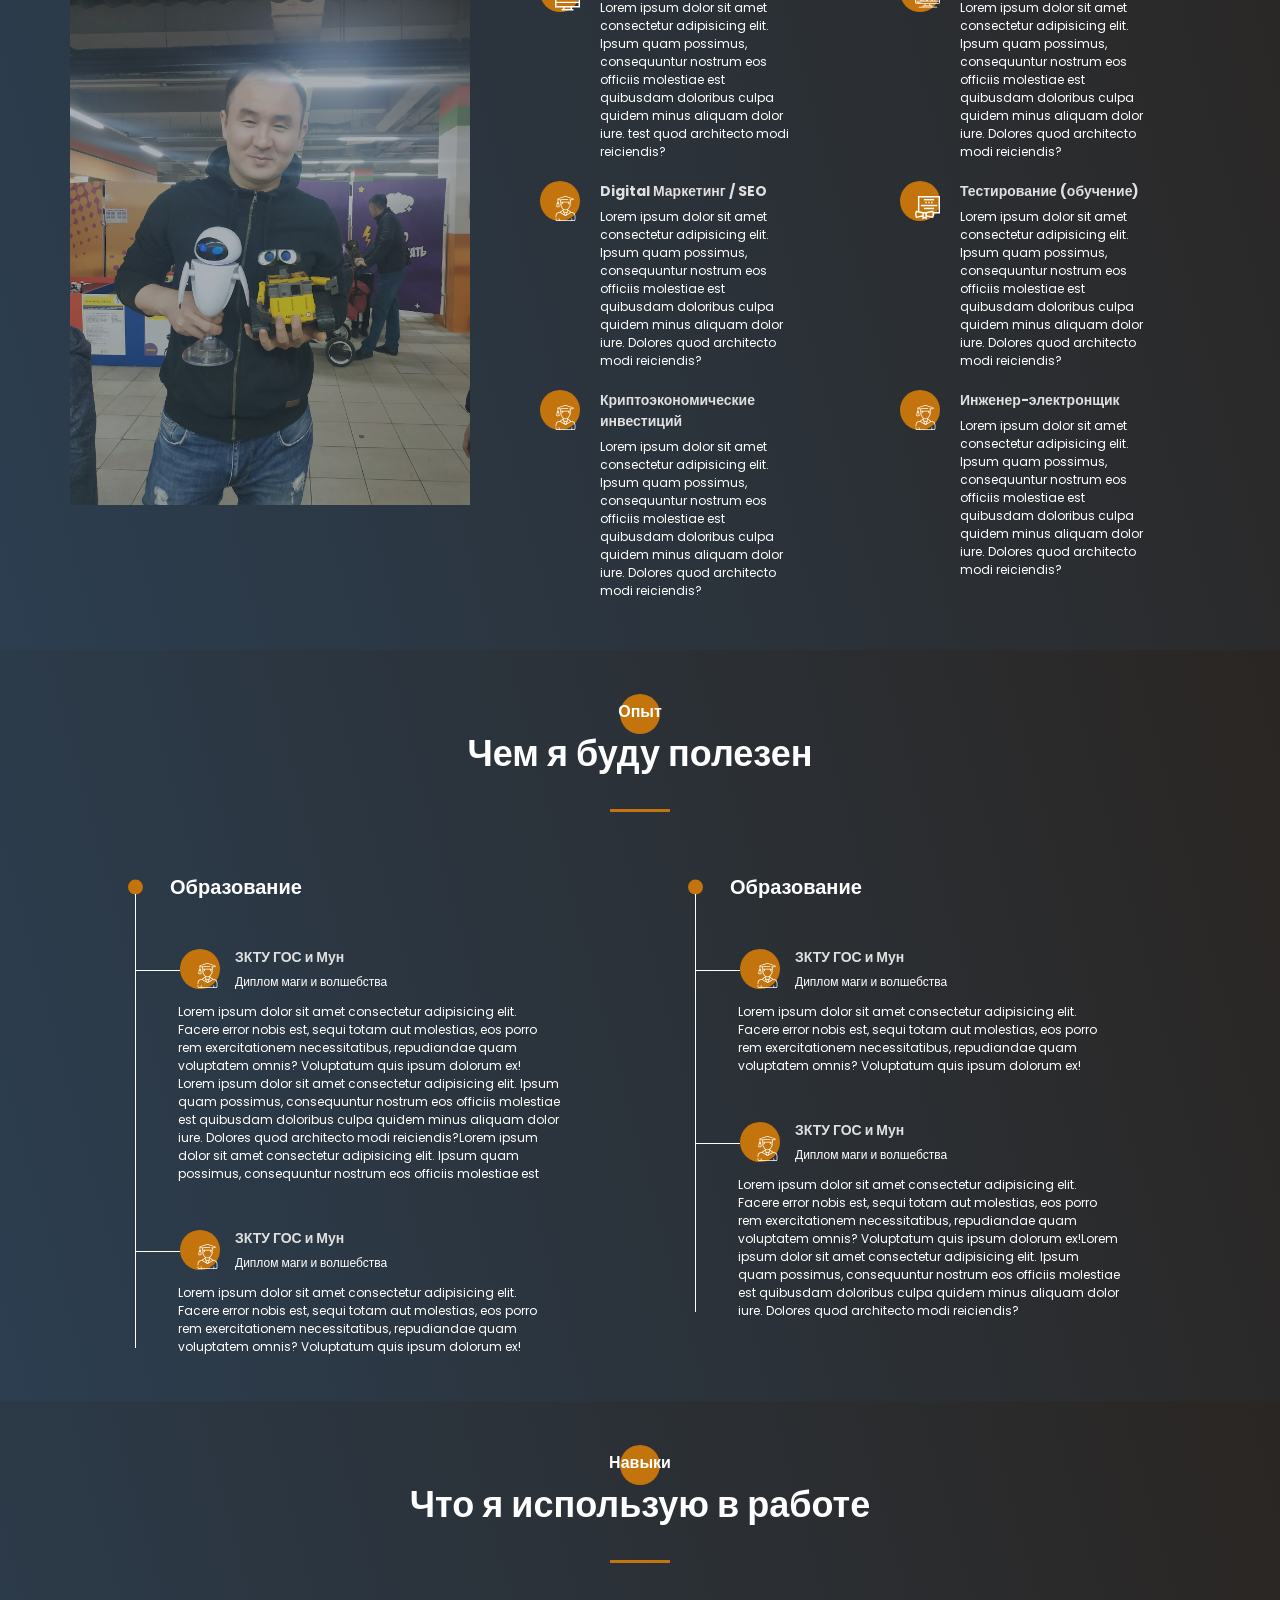
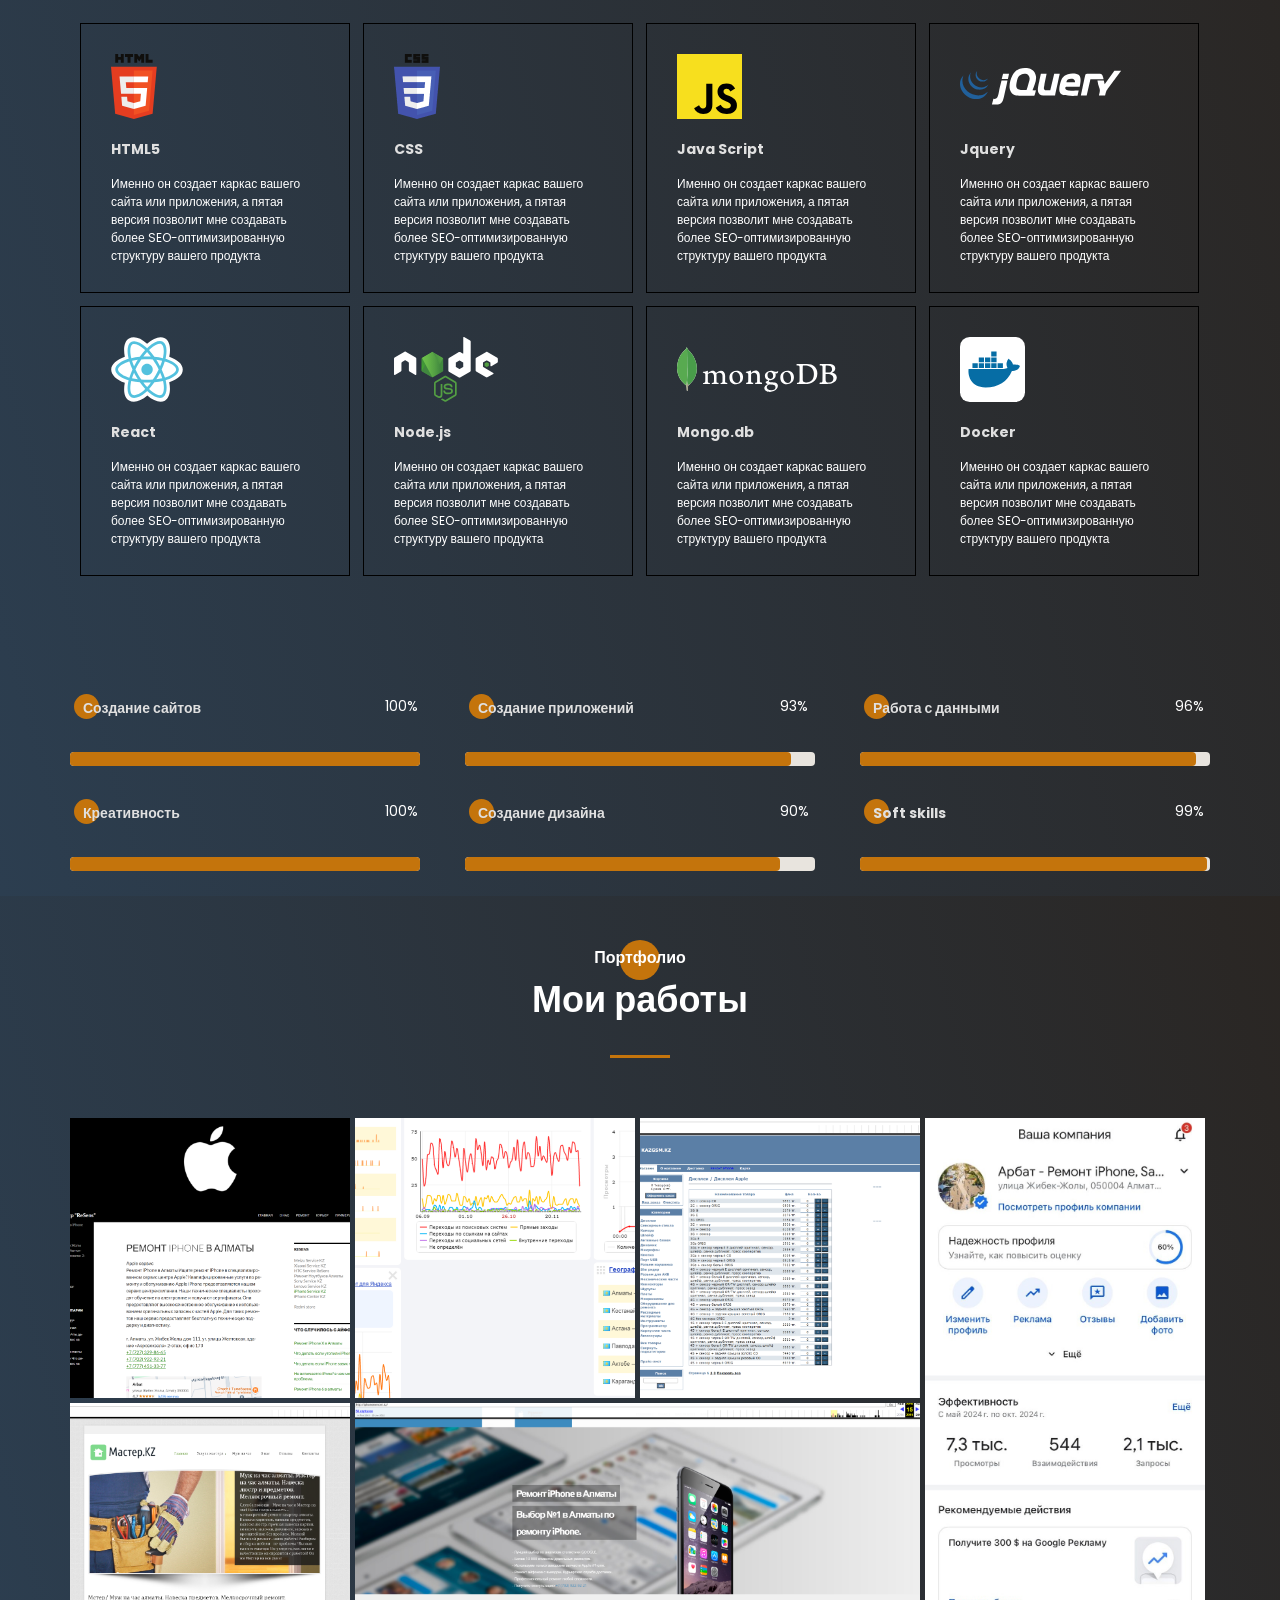
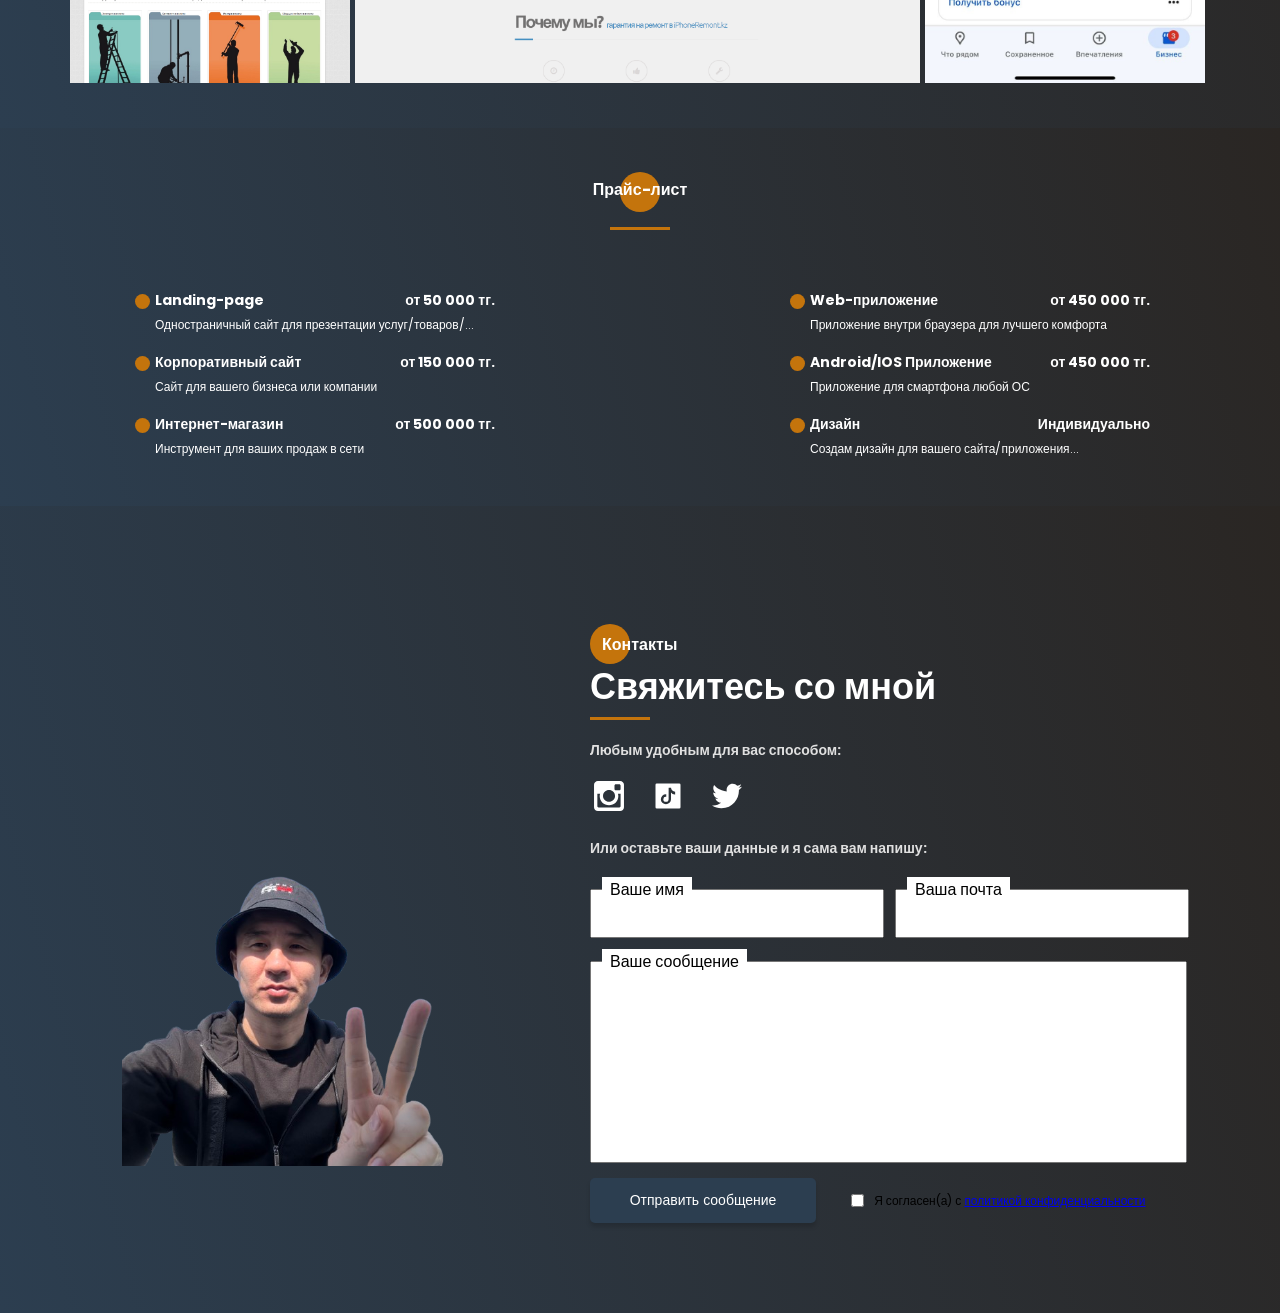
==== commit 1c5d052e: "rewr" ====
--- a/index.html
+++ b/index.html
@@ -13,13 +13,13 @@
   <body>
     <aside class="sidepanel">
       <a href="#" class="sidepanel__link"
-        ><img src="/src/icons/instagram.svg" alt="instagram" /></a
+        ><img src="/icons/instagram.svg" alt="instagram" /></a
       ><a href="#" class="sidepanel__link"
-        ><img src="/src/icons/tiktok.svg" alt="tiktok" /></a
+        ><img src="/icons/tiktok.svg" alt="tiktok" /></a
       ><a href="#" class="sidepanel__link"
-        ><img src="/src/icons/github.svg" alt="git" /></a
+        ><img src="/icons/github.svg" alt="git" /></a
       ><a href="#" class="sidepanel__link"
-        ><img src="/src/icons/twitter.svg" alt="twitter"
+        ><img src="/icons/twitter.svg" alt="twitter"
       /></a>
     </aside>
 
@@ -51,10 +51,10 @@
         </nav>
 
         <div class="menu__social">
-          <a href="#"><img src="/src/icons/instagram.svg" alt="instagram" /></a
-          ><a href="#"><img src="/src/icons/tiktok.svg" alt="tiktok" /></a
-          ><a href="#"><img src="/src/icons/github.svg" alt="git" /></a
-          ><a href="#"><img src="/src/icons/twitter.svg" alt="twitter" /></a>
+          <a href="#"><img src="/icons/instagram.svg" alt="instagram" /></a
+          ><a href="#"><img src="/icons/tiktok.svg" alt="tiktok" /></a
+          ><a href="#"><img src="/icons/github.svg" alt="git" /></a
+          ><a href="#"><img src="/icons/twitter.svg" alt="twitter" /></a>
         </div>
       </div>
       <div class="menu__overlay"></div>
@@ -84,10 +84,10 @@
       <div class="container">
         <div class="about__wrapper">
           <div class="about__photo">
-            <img src="/src/img/resens.jpg" alt="resens2021" />
+            <img src="/img/resens.jpg" alt="resens2021" />
           </div>
           <div class="about__photo2">
-            <img src="/src/img/robo.jpg" alt="robo" />
+            <img src="/img/robo.jpg" alt="robo" />
           </div>
           <div class="about__descr">
             <h2 class="title title_fs16 about__title">Про меня</h2>
@@ -108,7 +108,7 @@
           <div class="about__skills">
             <div class="about__skills-item">
               <div class="about__skills-circle">
-                <img src="/src/icons/web development.svg" alt="" />
+                <img src="/icons/web development.svg" alt="" />
               </div>
               <div>
                 <div class="title title_fs14">Web-разработка</div>
@@ -120,23 +120,9 @@
                 </div>
               </div>
             </div>
-            <!-- <div class="about__skills-item">
-              <div class="about__skills-circle">
-                <img src="/src/icons/Developer.svg" alt="" />
-              </div>
-              <div>
-                <div class="title title_fs14">Разработка приложений</div>
-                <div class="about__skills-text">
-                  Lorem ipsum dolor sit amet consectetur adipisicing elit. Ipsum
-                  quam possimus, consequuntur nostrum eos officiis molestiae est
-                  quibusdam doloribus culpa quidem minus aliquam dolor iure.
-                  Dolores quod architecto modi reiciendis?
-                </div>
-              </div>
-            </div> -->
             <div class="about__skills-item">
               <div class="about__skills-circle">
-                <img src="/src/icons/Design.svg" alt="" />
+                <img src="/icons/Design.svg" alt="" />
               </div>
               <div>
                 <div class="title title_fs14">UI/UX Design</div>
@@ -150,7 +136,7 @@
             </div>
             <div class="about__skills-item">
               <div class="about__skills-circle">
-                <img src="/src/icons/University.svg" alt="" />
+                <img src="/icons/University.svg" alt="" />
               </div>
               <div>
                 <div class="title title_fs14">Digital Маркетинг / SEO</div>
@@ -164,7 +150,7 @@
             </div>
             <div class="about__skills-item">
               <div class="about__skills-circle">
-                <img src="/src/icons/Courses.svg" alt="" />
+                <img src="/icons/Courses.svg" alt="" />
               </div>
               <div>
                 <div class="title title_fs14">Тестирование (обучение)</div>
@@ -178,7 +164,7 @@
             </div>
             <div class="about__skills-item">
               <div class="about__skills-circle">
-                <img src="/src/icons/University.svg" alt="" />
+                <img src="/icons/University.svg" alt="" />
               </div>
               <div>
                 <div class="title title_fs14">
@@ -194,7 +180,7 @@
             </div>
             <div class="about__skills-item">
               <div class="about__skills-circle">
-                <img src="/src/icons/University.svg" alt="" />
+                <img src="/icons/University.svg" alt="" />
               </div>
               <div>
                 <div class="title title_fs14">Инженер-электронщик</div>
@@ -225,7 +211,7 @@
                 <div class="resume__item">
                   <div class="resume__item-head">
                     <div class="resume__item-icon">
-                      <img src="/src/icons/University.svg" alt="University" />
+                      <img src="/icons/University.svg" alt="University" />
                     </div>
                     <h4 class="title title_fs14">ЗКТУ ГОС и Мун</h4>
                     <div class="resume__item-location">
@@ -251,7 +237,7 @@
                 <div class="resume__item">
                   <div class="resume__item-head">
                     <div class="resume__item-icon">
-                      <img src="/src/icons/University.svg" alt="University" />
+                      <img src="/icons/University.svg" alt="University" />
                     </div>
                     <h4 class="title title_fs14">ЗКТУ ГОС и Мун</h4>
                     <div class="resume__item-location">
@@ -277,7 +263,7 @@
                 <div class="resume__item">
                   <div class="resume__item-head">
                     <div class="resume__item-icon">
-                      <img src="/src/icons/University.svg" alt="University" />
+                      <img src="/icons/University.svg" alt="University" />
                     </div>
                     <h4 class="title title_fs14">ЗКТУ ГОС и Мун</h4>
                     <div class="resume__item-location">
@@ -297,7 +283,7 @@
                 <div class="resume__item">
                   <div class="resume__item-head">
                     <div class="resume__item-icon">
-                      <img src="/src/icons/University.svg" alt="University" />
+                      <img src="/icons/University.svg" alt="University" />
                     </div>
                     <h4 class="title title_fs14">ЗКТУ ГОС и Мун</h4>
                     <div class="resume__item-location">
@@ -322,107 +308,6 @@
         </div>
       </div>
     </section>
-
-    <!-- <section class="use">
-      <div class="container">
-        <h2 class="title title_fs16 resume__title">Опыт</h2>
-        <div class="title title__fs36 resume__subtitle">Чем я буду полезен</div>
-        <div class="divider"></div>
-        <div class="use__wrapper">
-          <div class="use__box">
-            <div class="use__box-img">
-              <img src="img/html5.svg" alt="html5" />
-            </div>
-            <h3 class="title title_fs14">HTML5</h3>
-            <p>
-              Именно он создает каркас вашего сайта или приложения, а пятая
-              версия позволит мне создавать более SEO-оптимизированную структуру
-              вашего продукта
-            </p>
-          </div>
-
-          <div class="use__box">
-            <div class="use__box-img">
-              <img src="img/html5.svg" alt="html5" />
-            </div>
-            <h3 class="title title_fs14">HTML5</h3>
-            <p>
-              Именно он создает каркас вашего сайта или приложения, а пятая
-              версия позволит мне создавать более SEO-оптимизированную структуру
-              вашего продукта
-            </p>
-          </div>
-          <div class="use__box">
-            <div class="use__box-img">
-              <img src="img/html5.svg" alt="html5" />
-            </div>
-            <h3 class="title title_fs14">HTML5</h3>
-            <p>
-              Именно он создает каркас вашего сайта или приложения, а пятая
-              версия позволит мне создавать более SEO-оптимизированную структуру
-              вашего продукта
-            </p>
-          </div>
-          <div class="use__box">
-            <div class="use__box-img">
-              <img src="img/html5.svg" alt="html5" />
-            </div>
-            <h3 class="title title_fs14">HTML5</h3>
-            <p>
-              Именно он создает каркас вашего сайта или приложения, а пятая
-              версия позволит мне создавать более SEO-оптимизированную структуру
-              вашего продукта
-            </p>
-          </div>
-
-          <div class="use__box">
-            <div class="use__box-img">
-              <img src="img/html5.svg" alt="html5" />
-            </div>
-            <h3 class="title title_fs14">HTML5</h3>
-            <p>
-              Именно он создает каркас вашего сайта или приложения, а пятая
-              версия позволит мне создавать более SEO-оптимизированную структуру
-              вашего продукта
-            </p>
-          </div>
-
-          <div class="use__box">
-            <div class="use__box-img">
-              <img src="img/html5.svg" alt="html5" />
-            </div>
-            <h3 class="title title_fs14">HTML5</h3>
-            <p>
-              Именно он создает каркас вашего сайта или приложения, а пятая
-              версия позволит мне создавать более SEO-оптимизированную структуру
-              вашего продукта
-            </p>
-          </div>
-          <div class="use__box">
-            <div class="use__box-img">
-              <img src="img/html5.svg" alt="html5" />
-            </div>
-            <h3 class="title title_fs14">HTML5</h3>
-            <p>
-              Именно он создает каркас вашего сайта или приложения, а пятая
-              версия позволит мне создавать более SEO-оптимизированную структуру
-              вашего продукта
-            </p>
-          </div>
-          <div class="use__box">
-            <div class="use__box-img">
-              <img src="img/html5.svg" alt="html5" />
-            </div>
-            <h3 class="title title_fs14">HTML5</h3>
-            <p>
-              Именно он создает каркас вашего сайта или приложения, а пятая
-              версия позволит мне создавать более SEO-оптимизированную структуру
-              вашего продукта
-            </p>
-          </div>
-        </div>
-      </div>
-    </section> -->
 
     <section class="skills">
       <div class="container">
@@ -707,8 +592,17 @@
               <div class="contacts__textarea">
                 <textarea name="text" id="text"></textarea>
                 <label for="text">Ваше сообщение</label>
-                <div>
-                  <button class="contacts__btn btn">Отправить сообщение</button>
+              </div>
+              <div class="contacts__triggers">
+                <button class="contacts__btn btn">Отправить сообщение</button>
+                <div class="contacts__policy">
+                  <input required type="checkbox" />
+                  <span
+                    >Я согласен(а) с
+                    <a href="/policy.html"
+                      >политикой конфиденциальности</a
+                    ></span
+                  >
                 </div>
               </div>
             </form>
--- a/css/style.min.css
+++ b/css/style.min.css
@@ -1 +1 @@
-@import"libs/bootstrap-reboot.css";@import"https://fonts.googleapis.com/css2?family=Poppins:wght@500;700&display=swap";*{font-family:"Poppins",sans-serif;margin:0;padding:0}.container{width:1140px;margin:0 auto}.divider{height:3px;width:60px;background-color:#c4740c;margin:25px auto 0 auto}.btn{background:#2c3e50;-webkit-box-shadow:0px 4px 4px rgba(0,0,0,.15);box-shadow:0px 4px 4px rgba(0,0,0,.15);padding:12px 25px;border-radius:5px;-webkit-transition:background-color .3s ease,-webkit-transform .3s ease;transition:background-color .3s ease,-webkit-transform .3s ease;transition:transform .3s ease,background-color .3s ease;transition:transform .3s ease,background-color .3s ease,-webkit-transform .3s ease}.btn:hover{-webkit-transform:scale(1.1);transform:scale(1.1);background-color:#009bdf}.promo{min-height:100vh;position:relative;background:url("/src/img/bg.png") no-repeat 50%/cover;padding-top:205px}.promo__title{margin-top:10px;width:535px}.promo__subtitle{position:relative;padding-left:10px;z-index:2}.promo__subtitle:before{content:"";position:absolute;width:40px;height:40px;background:#c4740c;border-radius:100%;z-index:-1;top:-31%;left:0}.promo__btns{margin-top:25px;display:-webkit-box;display:-ms-flexbox;display:flex;-webkit-box-align:center;-ms-flex-align:center;align-items:center;-webkit-box-pack:justify;-ms-flex-pack:justify;justify-content:space-between;width:250px}.promo__link{color:#fff;font-weight:bold;text-decoration:none}.promo__link:hover{color:#fff;text-decoration:none;-webkit-transform:scale(1.1);transform:scale(1.1)}.title{color:#fff;font-weight:bold;font-size:36px;line-height:60px}.title_fs14{font-size:14px;line-height:21px;color:#e0e0e0}.title_fs16{font-size:16px;line-height:24px}.title_fs20{font-size:20px;line-height:30px}.title_fs36{font-size:36px}.title_fs48{font-size:48px}.title__section-title{position:relative;text-align:center;z-index:2}.title__section-title:before{content:"";position:absolute;width:40px;height:40px;background:#c4740c;border-radius:100%;z-index:-1;top:-31%;left:0}.title__section-title:before{top:-6px;left:50%;-webkit-transform:translateX(-50%);transform:translateX(-50%)}.title__section-subtitle{text-align:center}.sidepanel{position:fixed;top:250px;left:50px;display:-webkit-box;display:-ms-flexbox;display:flex;-webkit-box-orient:vertical;-webkit-box-direction:normal;-ms-flex-direction:column;flex-direction:column;-webkit-box-pack:justify;-ms-flex-pack:justify;justify-content:space-between;height:200px;z-index:3}.sidepanel img{-webkit-transition:all .6s;transition:all .6s;width:22px;height:22px}.sidepanel img:hover{-webkit-transform:scale(1.13);transform:scale(1.13)}.hamburger{position:absolute;top:20px;right:30px;height:21px;display:-webkit-box;display:-ms-flexbox;display:flex;-webkit-box-orient:vertical;-webkit-box-direction:normal;-ms-flex-direction:column;flex-direction:column;-webkit-box-pack:justify;-ms-flex-pack:justify;justify-content:space-between;-webkit-box-align:end;-ms-flex-align:end;align-items:flex-end;cursor:pointer}.hamburger span{display:block;width:30px;height:3px;background-color:#fff}.hamburger span.long{width:36px}.menu{position:fixed;top:0;left:-100px;width:100%;height:100vh;z-index:10;visibility:hidden;opacity:0;-webkit-transition:all .6s;transition:all .6s}.menu.active{left:0;visibility:visible;opacity:1}.menu__block{position:relative;width:345px;background-color:#c4740c;height:100%;-webkit-transition:all .6s;transition:all .6s;padding-top:140px;padding-left:40px;z-index:11}.menu__close{position:absolute;top:25px;right:25px;cursor:pointer}.menu__list{list-style-type:none;padding-left:35px}.menu__link{position:relative;font-size:24px;font-weight:bold;line-height:36px;margin-bottom:15px;cursor:pointer}.menu__link:before{position:absolute;content:"";top:8px;left:-35px;width:15px;height:15px;border-radius:100%;border:2px solid #331301;-webkit-transition:all .6s;transition:all .6s}.menu__link:hover::before{background-color:#fff}.menu__link a{color:#fff;text-decoration:none}.menu img{width:22px;height:22px;margin:0 4px}.menu__social{padding-top:50px;position:absolute;left:50%;-webkit-transform:translateX(-50%);transform:translateX(-50%);width:90px;display:-webkit-box;display:-ms-flexbox;display:flex;-webkit-box-align:center;-ms-flex-align:center;align-items:center;-webkit-box-pack:justify;-ms-flex-pack:justify;justify-content:space-between}.menu__overlay{position:fixed;top:0;left:0;width:100%;height:100%;background-color:#000;opacity:.75}.about{padding-top:120px;padding-bottom:50px;background:linear-gradient(75deg, #2c3e50, #2a2623)}.about__wrapper{display:grid;grid-template-columns:400px 670px;grid-template-rows:minmax(245px, auto) minmax(255px, auto);grid-auto-rows:minmax(245px, auto);-webkit-column-gap:70px;-moz-column-gap:70px;column-gap:70px;row-gap:40px}.about__photo{opacity:.6;grid-row:1}.about__photo img{width:100%}.about__photo2{opacity:.6;grid-row:2/3}.about__photo2 img{width:100%}.about__descr{padding-top:6px}.about__descr .divider{margin:0}.about__title{position:relative;padding:1px 0 0 12px;z-index:2}.about__title:before{content:"";position:absolute;width:40px;height:40px;background:#c4740c;border-radius:100%;z-index:-1;top:-31%;left:0}.about__text{margin-top:20px;font-size:14px;line-height:21px;color:#e0e0e0}.about__skills{display:grid;grid-template:repeat(2, 1fr)/repeat(2, 1fr);grid-template-rows:1fr;-webkit-column-gap:50px;-moz-column-gap:50px;column-gap:50px;row-gap:20px}.about__skills-item{display:grid;grid-template-columns:40px 200px;-webkit-column-gap:20px;-moz-column-gap:20px;column-gap:20px}.about__skills-circle{position:relative;padding:15px 0 0 15px;z-index:2}.about__skills-circle:before{content:"";position:absolute;width:40px;height:40px;background:#c4740c;border-radius:100%;z-index:-1;top:-31%;left:0}.about__skills-circle:before{top:0}.about__skills-text{margin-top:6px;font-size:12px;line-height:18px;color:#fff}.resume{padding-top:50px;padding-bottom:45px;background:linear-gradient(75deg, #2c3e50, #2a2623)}.resume__title{position:relative;text-align:center;z-index:2}.resume__title:before{content:"";position:absolute;width:40px;height:40px;background:#c4740c;border-radius:100%;z-index:-1;top:-31%;left:0}.resume__title:before{top:-6px;left:50%;-webkit-transform:translateX(-50%);transform:translateX(-50%)}.resume__subtitle{text-align:center}.resume__wrapper{padding:60px 65px 0 65px;display:grid;grid-template-columns:repeat(2, 425px);-webkit-column-gap:135px;-moz-column-gap:135px;column-gap:135px}.resume__column-title{position:relative;padding-left:35px}.resume__column-title::before{content:"";position:absolute;height:15px;width:15px;background:#c4740c;border-radius:100%;left:-7px;top:50%;-webkit-transform:translateY(-50%);transform:translateY(-50%)}.resume__column ul{list-style-type:none}.resume__column ul li{position:relative}.resume__column ul li:after{content:"";width:1px;height:100%;position:absolute;top:-8px;left:0px;background-color:#fff}.resume__item{position:relative}.resume__item::before{content:"";height:1px;width:45px;position:absolute;z-index:2;background-color:#fff;top:68px}.resume__item-head{position:relative;padding:45px 0 0 100px}.resume__item-body{padding-left:43px;padding-top:12px}.resume__item-icon{position:absolute;top:47px;left:45px;z-index:2}.resume__item-icon:before{content:"";position:absolute;width:40px;height:40px;background:#c4740c;border-radius:100%;z-index:-1;top:-31%;left:0}.resume__item img{position:absolute;left:17px;top:14px}.resume__item-location{color:#fff;font-size:12px;line-height:18px;margin-top:5px}.resume__item-body{color:#fff;font-size:12px;line-height:18px}.skills{padding-top:50px;background:linear-gradient(75deg, #2c3e50, #2a2623)}.skills__title{position:relative;text-align:center;z-index:2}.skills__title:before{content:"";position:absolute;width:40px;height:40px;background:#c4740c;border-radius:100%;z-index:-1;top:-31%;left:0}.skills__title:before{top:-6px;left:50%;-webkit-transform:translateX(-50%);transform:translateX(-50%)}.skills__subtitle{text-align:center}.skills__items{margin-top:60px;padding:0 10px;display:grid;grid-template-columns:repeat(4, 270px);grid-template-rows:repeat(2, minmax(270px, auto));grid-auto-rows:minmax(270px, auto);gap:13px}.skills__item{border:1px solid #000;padding:30px 30px 25px 30px}.skills__item-img{display:-webkit-box;display:-ms-flexbox;display:flex;-webkit-box-align:center;-ms-flex-align:center;align-items:center;min-height:65px}.skills__item h3{margin-top:20px;margin-bottom:0}.skills__item p{color:#fff;margin-top:15px;margin-bottom:0;font-size:12px;line-height:18px}.skills__ratings{margin-top:120px;display:grid;grid-template:repeat(2, minmax(70px, auto))/repeat(3, 350px);-webkit-column-gap:45px;-moz-column-gap:45px;column-gap:45px;row-gap:35px}.skills__ratings-item{display:grid;grid-template:minmax(21px, auto) 14px/200px 35px;-webkit-box-pack:justify;-ms-flex-pack:justify;justify-content:space-between;-ms-flex-line-pack:justify;align-content:space-between}.skills__ratings-title{position:relative;z-index:2;padding:2px 0 0 13px}.skills__ratings-title:before{content:"";position:absolute;width:40px;height:40px;background:#c4740c;border-radius:100%;z-index:-1;top:-31%;left:0}.skills__ratings-title:before{width:25px;height:25px;top:-2px;left:4px}.skills__ratings-counter{color:#fff;font-size:14px;line-height:21px}.skills__ratings-line{width:350px;height:14px;background-color:#e8e4de;border-radius:4px;grid-column:1/3}.skills__ratings-line span{display:block;height:100%;background-color:#c4740c;border-radius:4px}.portfolio{padding-top:50px;padding-bottom:45px;background:linear-gradient(75deg, #2c3e50, #2a2623)}.portfolio__wrapper{margin-top:60px;display:grid;grid-template:repeat(2, 280px)/repeat(4, 280px);grid-auto-rows:280px;gap:5px}.portfolio__wrapper .vertical{grid-row:1/3;grid-column:4/5}.portfolio__wrapper .horizonal{grid-row:2/3;grid-column:2/4}.portfolio__item{-webkit-transition:all .6s;transition:all .6s}.portfolio__item img{width:100%;height:100%;-o-object-fit:cover;object-fit:cover}.portfolio__item:hover{-webkit-transform:scale(1.2);transform:scale(1.2)}.price{padding-top:50px;padding-bottom:45px;background:linear-gradient(75deg, #2c3e50, #2a2623)}.price__wrapper{margin-top:60px;padding:0 60px;display:grid;grid-template:repeat(3, minmax(45px, auto))/repeat(2, 365px);grid-auto-rows:minmax(45px, auto);row-gap:15px;-webkit-box-pack:justify;-ms-flex-pack:justify;justify-content:space-between}.price__item{position:relative;display:grid;grid-template:repeat(2, minmax(21px, auto))/repeat(2, auto);row-gap:5px;padding-left:25px}.price__item::before{content:"";width:15px;height:15px;border-radius:100%;background-color:#c4740c;position:absolute;top:4px;left:5px}.price__type,.price__count{font-weight:bold;font-size:14px;line-height:21px;color:#fff}.price__count{justify-self:end}.price__descr{grid-column:1/3;font-size:12px;line-height:18px;color:#fff}.contacts{padding:120px 0 90px 0;background:linear-gradient(75deg, #2c3e50, #2a2623)}.contacts__wrapper{padding:0 35px 0 52px;display:grid;grid-template-columns:400px 585px;-webkit-box-pack:justify;-ms-flex-pack:justify;justify-content:space-between}.contacts__descr{padding-top:6px}.contacts__descr .divider{margin:0}.contacts__title{position:relative;z-index:2;padding:1px 0 0 12px}.contacts__title:before{content:"";position:absolute;width:40px;height:40px;background:#c4740c;border-radius:100%;z-index:-1;top:-31%;left:0}.contacts__text{margin-top:20px}.contacts__link{padding-left:4px;margin-right:25px}.contacts__link img{-webkit-transition:all .6s;transition:all .6s;width:30px;height:30px}.contacts__link img:hover{-webkit-transform:scale(1.13);transform:scale(1.13)}.contacts__social{margin-top:20px}.contacts__photo{-ms-flex-item-align:end;align-self:end;padding-bottom:50px}.contacts__photo img{width:100%}.contacts__form{margin-top:30px;display:grid;grid-template:45px 190px 45px/repeat(2, 280px);-webkit-box-pack:justify;-ms-flex-pack:justify;justify-content:space-between;row-gap:27px}.contacts__form label{display:block;position:absolute;height:18px;padding:0 8px;background-color:#fff;margin-bottom:0;top:-12px;left:12px}.contacts__input{position:relative}.contacts__input input{width:100%;height:100%;padding:0 5px;font-size:12px}.contacts__textarea{position:relative;grid-column:1/3}.contacts__textarea textarea{width:100%;height:100%;resize:none;padding:5px;font-size:12px}.contacts__btn{border:none;font-size:14px;line-height:21px;color:#fff}/*# sourceMappingURL=style.min.css.map */+@import"libs/bootstrap-reboot.css";@import"https://fonts.googleapis.com/css2?family=Poppins:wght@500;700&display=swap";*{font-family:"Poppins",sans-serif;margin:0;padding:0}.container{width:1140px;margin:0 auto}.divider{height:3px;width:60px;background-color:#c4740c;margin:25px auto 0 auto}.btn{background:#2c3e50;-webkit-box-shadow:0px 4px 4px rgba(0,0,0,.15);box-shadow:0px 4px 4px rgba(0,0,0,.15);padding:12px 25px;border-radius:5px;-webkit-transition:background-color .3s ease,-webkit-transform .3s ease;transition:background-color .3s ease,-webkit-transform .3s ease;transition:transform .3s ease,background-color .3s ease;transition:transform .3s ease,background-color .3s ease,-webkit-transform .3s ease}.btn:hover{-webkit-transform:scale(1.1);transform:scale(1.1);background-color:#009bdf}.promo{min-height:100vh;position:relative;background:url("/img/bg.png") no-repeat 50%/cover;padding-top:205px}.promo__title{margin-top:10px;width:535px}.promo__subtitle{position:relative;padding-left:10px;z-index:2}.promo__subtitle:before{content:"";position:absolute;width:40px;height:40px;background:#c4740c;border-radius:100%;z-index:-1;top:-31%;left:0}.promo__btns{margin-top:25px;display:-webkit-box;display:-ms-flexbox;display:flex;-webkit-box-align:center;-ms-flex-align:center;align-items:center;-webkit-box-pack:justify;-ms-flex-pack:justify;justify-content:space-between;width:250px}.promo__link{color:#fff;font-weight:bold;text-decoration:none}.promo__link:hover{color:#fff;text-decoration:none;-webkit-transform:scale(1.1);transform:scale(1.1)}.title{color:#fff;font-weight:bold;font-size:36px;line-height:60px}.title_fs14{font-size:14px;line-height:21px;color:#e0e0e0}.title_fs16{font-size:16px;line-height:24px}.title_fs20{font-size:20px;line-height:30px}.title_fs36{font-size:36px}.title_fs48{font-size:48px}.title__section-title{position:relative;text-align:center;z-index:2}.title__section-title:before{content:"";position:absolute;width:40px;height:40px;background:#c4740c;border-radius:100%;z-index:-1;top:-31%;left:0}.title__section-title:before{top:-6px;left:50%;-webkit-transform:translateX(-50%);transform:translateX(-50%)}.title__section-subtitle{text-align:center}.sidepanel{position:fixed;top:250px;left:50px;display:-webkit-box;display:-ms-flexbox;display:flex;-webkit-box-orient:vertical;-webkit-box-direction:normal;-ms-flex-direction:column;flex-direction:column;-webkit-box-pack:justify;-ms-flex-pack:justify;justify-content:space-between;height:200px;z-index:3}.sidepanel img{-webkit-transition:all .6s;transition:all .6s;width:22px;height:22px}.sidepanel img:hover{-webkit-transform:scale(1.13);transform:scale(1.13)}.hamburger{position:absolute;top:20px;right:30px;height:21px;display:-webkit-box;display:-ms-flexbox;display:flex;-webkit-box-orient:vertical;-webkit-box-direction:normal;-ms-flex-direction:column;flex-direction:column;-webkit-box-pack:justify;-ms-flex-pack:justify;justify-content:space-between;-webkit-box-align:end;-ms-flex-align:end;align-items:flex-end;cursor:pointer}.hamburger span{display:block;width:30px;height:3px;background-color:#fff}.hamburger span.long{width:36px}.menu{position:fixed;top:0;left:-100px;width:100%;height:100vh;z-index:10;visibility:hidden;opacity:0;-webkit-transition:all .6s;transition:all .6s}.menu.active{left:0;visibility:visible;opacity:1}.menu__block{position:relative;width:345px;background-color:#c4740c;height:100%;-webkit-transition:all .6s;transition:all .6s;padding-top:140px;padding-left:40px;z-index:11}.menu__close{position:absolute;top:25px;right:25px;cursor:pointer}.menu__list{list-style-type:none;padding-left:35px}.menu__link{position:relative;font-size:24px;font-weight:bold;line-height:36px;margin-bottom:15px;cursor:pointer}.menu__link:before{position:absolute;content:"";top:8px;left:-35px;width:15px;height:15px;border-radius:100%;border:2px solid #331301;-webkit-transition:all .6s;transition:all .6s}.menu__link:hover::before{background-color:#fff}.menu__link a{color:#fff;text-decoration:none}.menu img{width:22px;height:22px;margin:0 4px}.menu__social{padding-top:50px;position:absolute;left:50%;-webkit-transform:translateX(-50%);transform:translateX(-50%);width:90px;display:-webkit-box;display:-ms-flexbox;display:flex;-webkit-box-align:center;-ms-flex-align:center;align-items:center;-webkit-box-pack:justify;-ms-flex-pack:justify;justify-content:space-between}.menu__overlay{position:fixed;top:0;left:0;width:100%;height:100%;background-color:#000;opacity:.75}.about{padding-top:120px;padding-bottom:50px;background:linear-gradient(75deg, #2c3e50, #2a2623)}.about__wrapper{display:grid;grid-template-columns:400px 670px;grid-template-rows:minmax(245px, auto) minmax(255px, auto);grid-auto-rows:minmax(245px, auto);-webkit-column-gap:70px;-moz-column-gap:70px;column-gap:70px;row-gap:40px}.about__photo{opacity:.6;grid-row:1}.about__photo img{width:100%}.about__photo2{opacity:.6;grid-row:2/3}.about__photo2 img{width:100%}.about__descr{padding-top:6px}.about__descr .divider{margin:0}.about__title{position:relative;padding:1px 0 0 12px;z-index:2}.about__title:before{content:"";position:absolute;width:40px;height:40px;background:#c4740c;border-radius:100%;z-index:-1;top:-31%;left:0}.about__text{margin-top:20px;font-size:14px;line-height:21px;color:#e0e0e0}.about__skills{display:grid;grid-template:repeat(2, 1fr)/repeat(2, 1fr);grid-template-rows:1fr;-webkit-column-gap:50px;-moz-column-gap:50px;column-gap:50px;row-gap:20px}.about__skills-item{display:grid;grid-template-columns:40px 200px;-webkit-column-gap:20px;-moz-column-gap:20px;column-gap:20px}.about__skills-circle{position:relative;padding:15px 0 0 15px;z-index:2}.about__skills-circle:before{content:"";position:absolute;width:40px;height:40px;background:#c4740c;border-radius:100%;z-index:-1;top:-31%;left:0}.about__skills-circle:before{top:0}.about__skills-text{margin-top:6px;font-size:12px;line-height:18px;color:#fff}.resume{padding-top:50px;padding-bottom:45px;background:linear-gradient(75deg, #2c3e50, #2a2623)}.resume__title{position:relative;text-align:center;z-index:2}.resume__title:before{content:"";position:absolute;width:40px;height:40px;background:#c4740c;border-radius:100%;z-index:-1;top:-31%;left:0}.resume__title:before{top:-6px;left:50%;-webkit-transform:translateX(-50%);transform:translateX(-50%)}.resume__subtitle{text-align:center}.resume__wrapper{padding:60px 65px 0 65px;display:grid;grid-template-columns:repeat(2, 425px);-webkit-column-gap:135px;-moz-column-gap:135px;column-gap:135px}.resume__column-title{position:relative;padding-left:35px}.resume__column-title::before{content:"";position:absolute;height:15px;width:15px;background:#c4740c;border-radius:100%;left:-7px;top:50%;-webkit-transform:translateY(-50%);transform:translateY(-50%)}.resume__column ul{list-style-type:none}.resume__column ul li{position:relative}.resume__column ul li:after{content:"";width:1px;height:100%;position:absolute;top:-8px;left:0px;background-color:#fff}.resume__item{position:relative}.resume__item::before{content:"";height:1px;width:45px;position:absolute;z-index:2;background-color:#fff;top:68px}.resume__item-head{position:relative;padding:45px 0 0 100px}.resume__item-body{padding-left:43px;padding-top:12px}.resume__item-icon{position:absolute;top:47px;left:45px;z-index:2}.resume__item-icon:before{content:"";position:absolute;width:40px;height:40px;background:#c4740c;border-radius:100%;z-index:-1;top:-31%;left:0}.resume__item img{position:absolute;left:17px;top:14px}.resume__item-location{color:#fff;font-size:12px;line-height:18px;margin-top:5px}.resume__item-body{color:#fff;font-size:12px;line-height:18px}.skills{padding-top:50px;background:linear-gradient(75deg, #2c3e50, #2a2623)}.skills__title{position:relative;text-align:center;z-index:2}.skills__title:before{content:"";position:absolute;width:40px;height:40px;background:#c4740c;border-radius:100%;z-index:-1;top:-31%;left:0}.skills__title:before{top:-6px;left:50%;-webkit-transform:translateX(-50%);transform:translateX(-50%)}.skills__subtitle{text-align:center}.skills__items{margin-top:60px;padding:0 10px;display:grid;grid-template-columns:repeat(4, 270px);grid-template-rows:repeat(2, minmax(270px, auto));grid-auto-rows:minmax(270px, auto);gap:13px}.skills__item{border:1px solid #000;padding:30px 30px 25px 30px}.skills__item-img{display:-webkit-box;display:-ms-flexbox;display:flex;-webkit-box-align:center;-ms-flex-align:center;align-items:center;min-height:65px}.skills__item h3{margin-top:20px;margin-bottom:0}.skills__item p{color:#fff;margin-top:15px;margin-bottom:0;font-size:12px;line-height:18px}.skills__ratings{margin-top:120px;padding-bottom:25px;display:grid;grid-template:repeat(2, minmax(70px, auto))/repeat(3, 350px);-webkit-column-gap:45px;-moz-column-gap:45px;column-gap:45px;row-gap:35px}.skills__ratings-item{display:grid;grid-template:minmax(21px, auto) 14px/200px 35px;-webkit-box-pack:justify;-ms-flex-pack:justify;justify-content:space-between;-ms-flex-line-pack:justify;align-content:space-between}.skills__ratings-title{position:relative;z-index:2;padding:2px 0 0 13px}.skills__ratings-title:before{content:"";position:absolute;width:40px;height:40px;background:#c4740c;border-radius:100%;z-index:-1;top:-31%;left:0}.skills__ratings-title:before{width:25px;height:25px;top:-2px;left:4px}.skills__ratings-counter{color:#fff;font-size:14px;line-height:21px}.skills__ratings-line{width:350px;height:14px;background-color:#e8e4de;border-radius:4px;grid-column:1/3}.skills__ratings-line span{display:block;height:100%;background-color:#c4740c;border-radius:4px}.portfolio{padding-top:50px;padding-bottom:45px;background:linear-gradient(75deg, #2c3e50, #2a2623)}.portfolio__wrapper{margin-top:60px;display:grid;grid-template:repeat(2, 280px)/repeat(4, 280px);grid-auto-rows:280px;gap:5px}.portfolio__wrapper .vertical{grid-row:1/3;grid-column:4/5}.portfolio__wrapper .horizonal{grid-row:2/3;grid-column:2/4}.portfolio__item{-webkit-transition:all .6s;transition:all .6s}.portfolio__item img{width:100%;height:100%;-o-object-fit:cover;object-fit:cover}.portfolio__item:hover{-webkit-transform:scale(1.2);transform:scale(1.2)}.price{padding-top:50px;padding-bottom:45px;background:linear-gradient(75deg, #2c3e50, #2a2623)}.price__wrapper{margin-top:60px;padding:0 60px;display:grid;grid-template:repeat(3, minmax(45px, auto))/repeat(2, 365px);grid-auto-rows:minmax(45px, auto);row-gap:15px;-webkit-box-pack:justify;-ms-flex-pack:justify;justify-content:space-between}.price__item{position:relative;display:grid;grid-template:repeat(2, minmax(21px, auto))/repeat(2, auto);row-gap:5px;padding-left:25px}.price__item::before{content:"";width:15px;height:15px;border-radius:100%;background-color:#c4740c;position:absolute;top:4px;left:5px}.price__type,.price__count{font-weight:bold;font-size:14px;line-height:21px;color:#fff}.price__count{justify-self:end}.price__descr{grid-column:1/3;font-size:12px;line-height:18px;color:#fff}.contacts{padding:120px 0 90px 0;background:linear-gradient(75deg, #2c3e50, #2a2623)}.contacts__wrapper{padding:0 35px 0 52px;display:grid;grid-template-columns:400px 585px;-webkit-box-pack:justify;-ms-flex-pack:justify;justify-content:space-between}.contacts__descr{padding-top:6px}.contacts__descr .divider{margin:0}.contacts__title{position:relative;z-index:2;padding:1px 0 0 12px}.contacts__title:before{content:"";position:absolute;width:40px;height:40px;background:#c4740c;border-radius:100%;z-index:-1;top:-31%;left:0}.contacts__text{margin-top:20px}.contacts__triggers{grid-column:1/3;display:grid;grid-template-columns:repeat(2, auto);-webkit-column-gap:35px;-moz-column-gap:35px;column-gap:35px}.contacts__policy{font-size:12px;line-height:14px;display:-webkit-box;display:-ms-flexbox;display:flex;-webkit-box-align:center;-ms-flex-align:center;align-items:center}.contacts__policy input{margin-right:10px}.contacts__link{padding-left:4px;margin-right:25px}.contacts__link img{-webkit-transition:all .6s;transition:all .6s;width:30px;height:30px}.contacts__link img:hover{-webkit-transform:scale(1.13);transform:scale(1.13)}.contacts__social{margin-top:20px}.contacts__photo{-ms-flex-item-align:end;align-self:end;padding-bottom:50px}.contacts__photo img{width:100%}.contacts__form{margin-top:30px;display:grid;grid-template:45px 190px 45px/repeat(2, 280px);-webkit-box-pack:justify;-ms-flex-pack:justify;justify-content:space-between;row-gap:27px}.contacts__form label{display:block;position:absolute;height:18px;padding:0 8px;background-color:#fff;margin-bottom:0;top:-12px;left:12px}.contacts__input{position:relative}.contacts__input input{width:100%;height:100%;padding:0 5px;font-size:12px}.contacts__textarea{position:relative;grid-column:1/3}.contacts__textarea textarea{width:100%;height:100%;resize:none;padding:5px;font-size:12px}.contacts__btn{border:none;font-size:14px;line-height:21px;color:#fff}@media(max-width: 1439px){.sidepanel{display:none}}@media(max-width: 1200px){.container{max-width:960px}.sidepanel{display:none}.about__wrapper{grid-template-columns:400px 520px;-webkit-column-gap:40px;-moz-column-gap:40px;column-gap:40px}.about__skills{-webkit-column-gap:20px;-moz-column-gap:20px;column-gap:20px;grid-template:repeat(2, minmax(115px, auto))/repeat(2, 250px)}.about__skills-item{grid-template-columns:40px 195px;-webkit-column-gap:15px;-moz-column-gap:15px;column-gap:15px}.resume__wrapper{grid-template-columns:repeat(2, 420px);-webkit-column-gap:50px;-moz-column-gap:50px;column-gap:50px}.skills__items{grid-template-columns:repeat(auto-fit, 270px);-webkit-box-pack:justify;-ms-flex-pack:justify;justify-content:space-between}.skills__ratings{grid-template-columns:repeat(auto-fit, 350px);grid-auto-rows:minmax(70px, auto);-webkit-box-pack:justify;-ms-flex-pack:justify;justify-content:space-between;padding:0 30px;padding-bottom:25px}.portfolio__wrapper{grid-template-columns:repeat(auto-fit, 280px);grid-auto-rows:280px;-ms-flex-pack:distribute;justify-content:space-around;row-gap:35px}.portfolio__wrapper .horizonal,.portfolio__wrapper .vertical{grid-row:unset;grid-column:unset}.contacts__wrapper{padding:0;grid-template-columns:400px 520px}.contacts__form{grid-template:45px 190px 45px/repeat(2, 250px)}}@media(max-width: 992px){.container{max-width:720px}.about__wrapper{grid-template-columns:300px 350px}.about__skills{grid-template-columns:380px;grid-auto-rows:minmax(115px, auto)}.about__skills-item{grid-template-columns:40px 320px;-webkit-column-gap:20px;-moz-column-gap:20px;column-gap:20px}.about__photo{-ms-flex-item-align:center;align-self:center}.about__photo2{-ms-flex-item-align:center;align-self:center}.resume__wrapper{grid-template-columns:auto;row-gap:25px}.skills__items{padding:0 20px}.skills__ratings{grid-template-columns:repeat(auto-fit, 320px);-webkit-box-pack:justify;-ms-flex-pack:justify;justify-content:space-between;padding:0;padding-bottom:25px;-webkit-column-gap:0;-moz-column-gap:0;column-gap:0}.skills__ratings-line{width:100%}.price__wrapper{grid-template-columns:repeat(auto-fit, 350px);padding:0}.contacts__wrapper{grid-template-columns:300px 400px}.contacts__form{grid-template:45px 190px 45px/repeat(2, 195px)}.contacts__btn{padding:8px 25px;line-height:16px}}@media(max-width: 768px){.container{max-width:540px}.title_fs48{font-size:28px}.promo__title{line-height:39px;width:300px}.about{padding-top:40px}.about__wrapper{grid-template:400px auto auto/1fr}.about__photo .about photo2{grid-row:unset}.about__skills{grid-template-columns:repeat(2, 260px)}.about__skills-item{grid-template-columns:40px 200px;-webkit-column-gap:20px;-moz-column-gap:20px;column-gap:20px}.resume__wrapper{grid-template-columns:auto;row-gap:25px}.skills{padding-top:40px}.skills__items{padding:0;-webkit-box-pack:center;-ms-flex-pack:center;justify-content:center;gap:20px}.skills__ratings{padding-bottom:25px;grid-template-columns:repeat(auto-fit, 320px);grid-auto-rows:minmax(70px, auto);-webkit-box-pack:center;-ms-flex-pack:center;justify-content:center;margin-top:40px}.skills__ratings-line{width:100%}.portfolio{padding-top:40px}.price{padding-top:40px}.price__wrapper{margin-top:20px;-webkit-box-pack:center;-ms-flex-pack:center;justify-content:center}.contacts{padding-top:40px}.contacts__photo{display:none}.contacts__wrapper{grid-template-columns:1fr}.contacts__form{grid-template:45px 190px 45px/repeat(2, 250px)}}@media(max-width: 576px){.container{max-width:300px}.title_fs48{font-size:26px}.title_fs36{font-size:24px}.hamburger{right:20px}.menu__block{width:250px}.promo{background:url("/src/img/bg.png") no-repeat 60%/cover}.promo__btns{margin-top:30px}.about_ .about__wrapper{grid-template:340px auto auto/1fr}.about__skills{grid-template-columns:1fr}.resume__wrapper{grid-template-columns:auto;row-gap:20px;padding:0 10px}.resume__subtitle{font-size:24px}.skills__items{margin-top:20px}.skills__ratings{padding-bottom:25px;grid-template-columns:repeat(auto-fit, 300px)}.price__wrapper{grid-template-columns:repeat(auto-fit, 295px)}.contacts{padding-bottom:50px}.contacts__form{grid-template:45px 45px 190px minmax(45px, auto)/1fr}.contacts__textarea{grid-column:unset;width:100%}.contacts__triggers{grid-column:unset;grid-template-columns:1fr;-webkit-column-gap:unset;-moz-column-gap:unset;column-gap:unset;row-gap:20px}.contacts__btn{-webkit-box-ordinal-group:3;-ms-flex-order:2;order:2;max-width:220px;margin:0 auto}.contacts__policy{width:180px;margin:0 auto;line-height:18px}}/*# sourceMappingURL=style.min.css.map */
